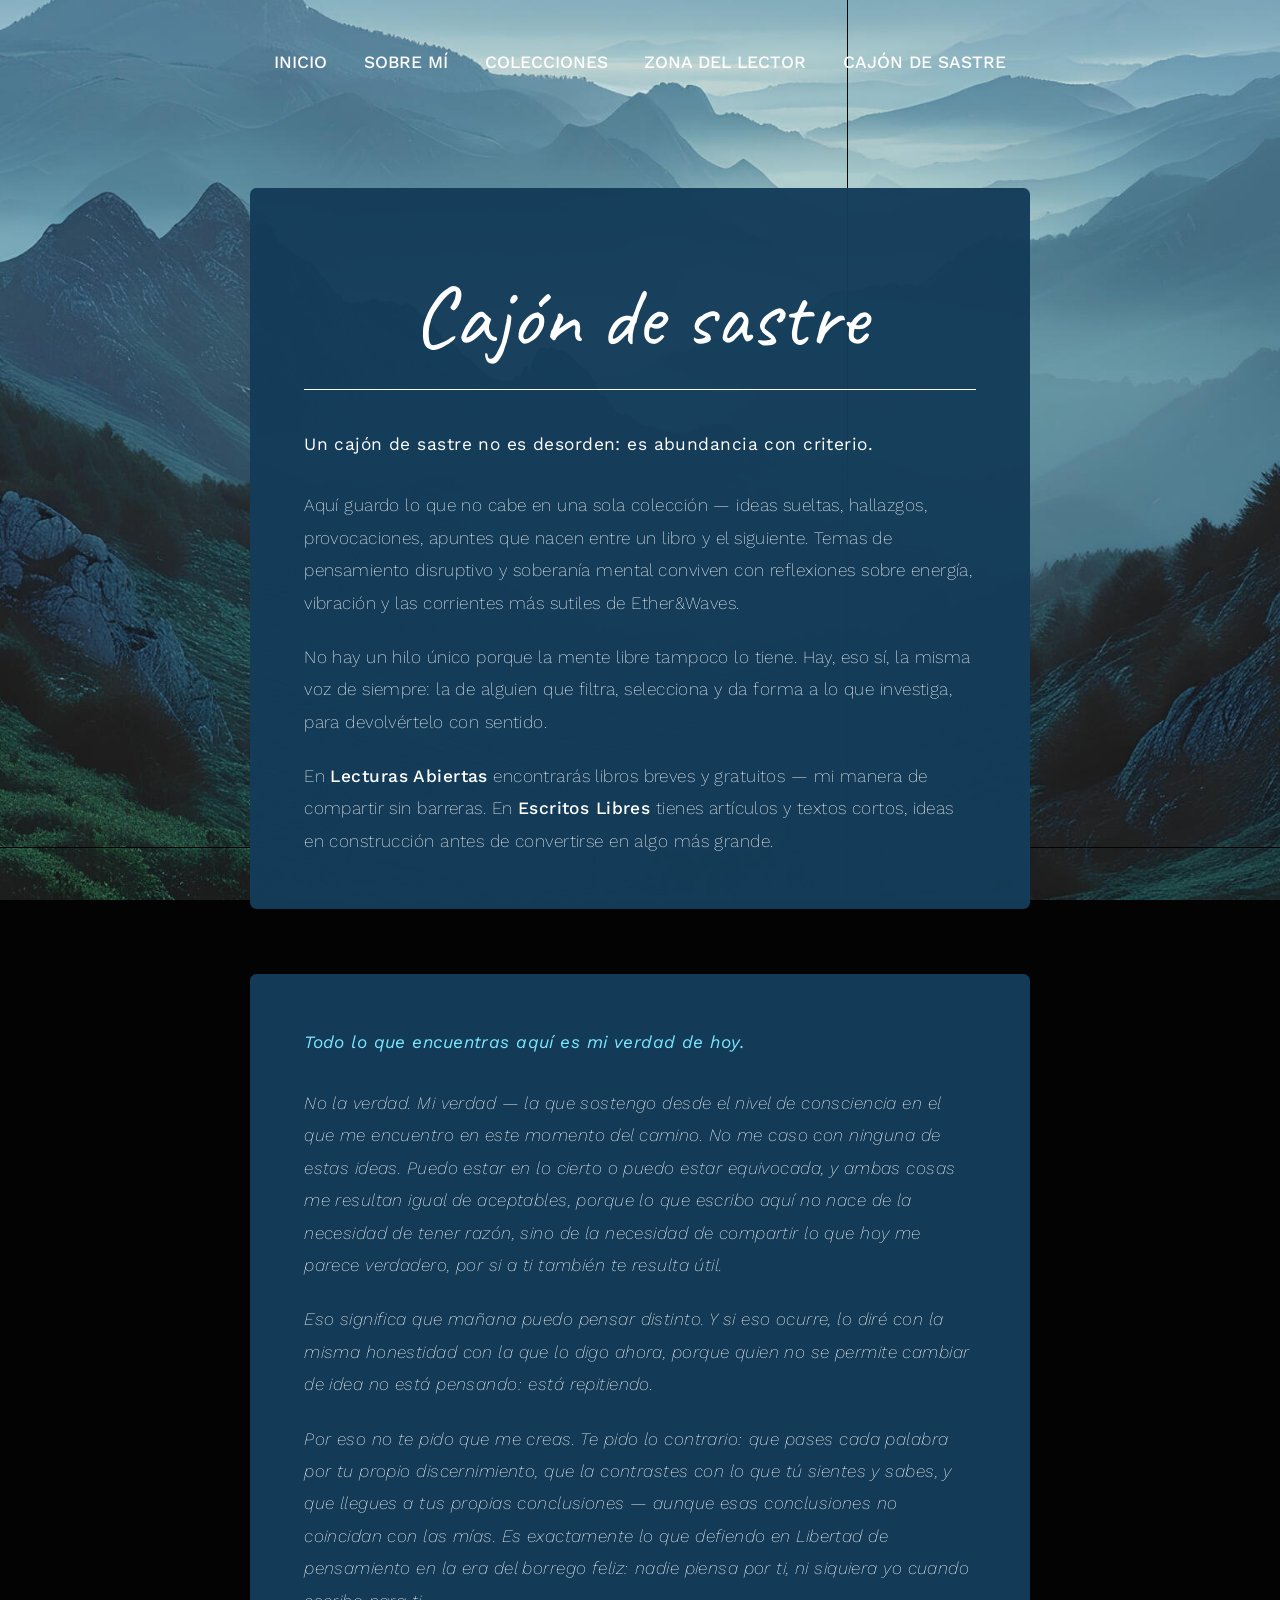
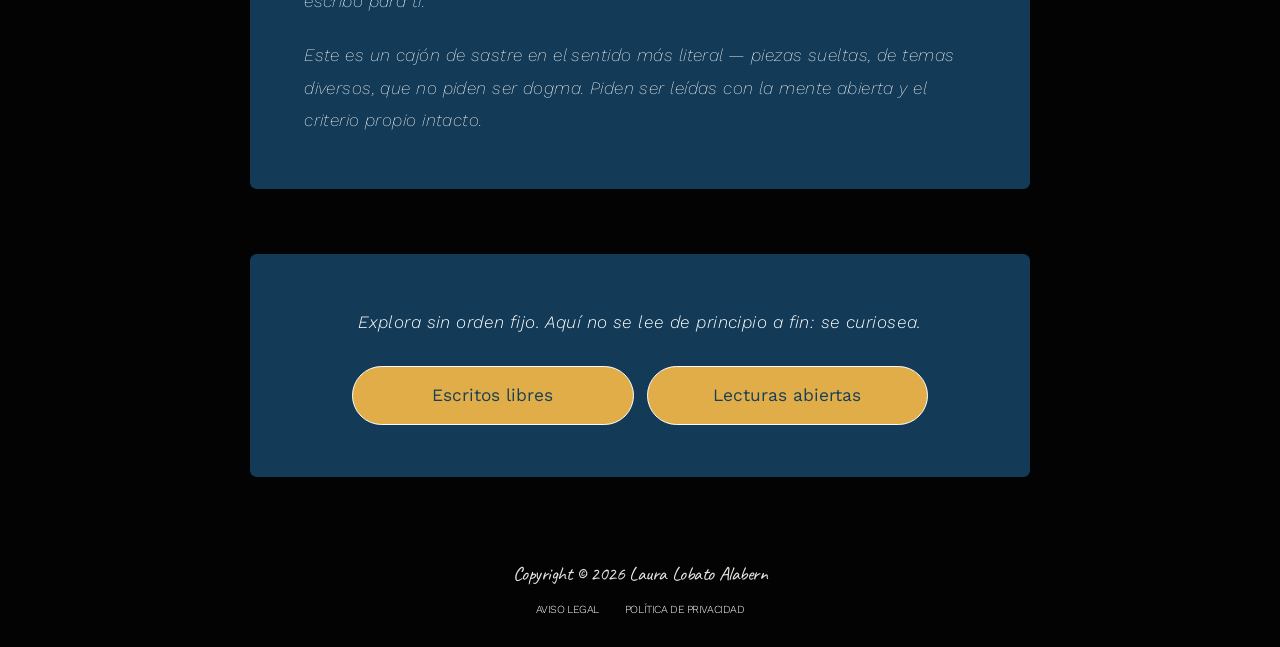
==== index.html @ bf5fb26e "Subir web del Cajón" ====
<!DOCTYPE html>
<html lang="es">
<head>
	<meta charset="utf-8">
	<meta name="viewport" content="width=device-width,initial-scale=1">
	<meta name="color-scheme" content="light only">
	<title>Cajón de sastre · Laura Lobato Alabern</title>
	<meta name="description" content="Cajón de sastre: artículos, ideas sueltas y cuadernos gratuitos de Laura Lobato Alabern sobre pensamiento disruptivo, soberanía mental y las corrientes sutiles de Ether&amp;Waves.">
	<meta name="author" content="Laura Lobato Alabern">
	<link rel="canonical" href="https://cajonsastre.lauralobatoalabern.com/">
	<meta property="og:type" content="website">
	<meta property="og:locale" content="es_ES">
	<meta property="og:site_name" content="Cajón de sastre · Laura Lobato Alabern">
	<meta property="og:title" content="Cajón de sastre · Laura Lobato Alabern">
	<meta property="og:description" content="Cajón de sastre: artículos, ideas sueltas y cuadernos gratuitos de Laura Lobato Alabern sobre pensamiento disruptivo, soberanía mental y las corrientes sutiles de Ether&amp;Waves.">
	<meta property="og:url" content="https://cajonsastre.lauralobatoalabern.com/">
	<meta property="og:image" content="https://cajonsastre.lauralobatoalabern.com/imagenes/share.jpg">
	<meta name="twitter:card" content="summary_large_image">
	<link rel="icon" type="image/png" href="imagenes/favicon.png">
	<link rel="apple-touch-icon" href="imagenes/apple-touch-icon.png">
	<link rel="stylesheet" href="estilo.css">
	<script>
	/* Los enlaces antiguos (…lauralobatoalabern.com/#moneda-pared) llevan al artículo nuevo */
	(function () {
		var mapa = {"dos-frecuencias": "articulos/dos-frecuencias-un-solo-mundo.html", "moneda-pared": "articulos/la-moneda-en-la-pared.html", "siembra-invisible": "articulos/la-siembra-invisible.html", "bloqueo-base": "articulos/el-bloqueo-en-la-base.html"};
		var h = decodeURIComponent((location.hash || '').slice(1));
		if (mapa[h]) location.replace(mapa[h]);
	})();
	</script>
</head>
<body>
<a class="saltar" href="#principal">Saltar al contenido</a>
<div class="sitio">
	<div class="contenido">
		<nav aria-label="Menú principal"><ul class="menu"><li><a href="https://lauralobatoalabern.com/">INICIO</a></li><li><a href="https://lauralobatoalabern.com/#sobre-mi">SOBRE MÍ</a></li><li><a href="https://lauralobatoalabern.com/#colecciones">COLECCIONES</a></li><li><a href="https://lauralobatoalabern.com/#zona-lector">ZONA DEL LECTOR</a></li><li><a href="index.html" aria-current="page">CAJÓN DE SASTRE</a></li></ul></nav>
		<main id="principal" class="vistas">
			<div class="vista vista--inicio" data-vista="inicio">
			<section class="panel">
				<h1 class="titulo-manuscrito">Cajón de sastre</h1>
				<hr class="divisor">
				<div class="texto">
				<p class="entrada">Un cajón de sastre no es desorden: es abundancia con criterio.</p>
				<p>Aquí guardo lo que no cabe en una sola colección — ideas sueltas, hallazgos, provocaciones, apuntes que nacen entre un libro y el siguiente. Temas de pensamiento disruptivo y soberanía mental conviven con reflexiones sobre energía, vibración y las corrientes más sutiles de Ether&amp;Waves.</p>
				<p>No hay un hilo único porque la mente libre tampoco lo tiene. Hay, eso sí, la misma voz de siempre: la de alguien que filtra, selecciona y da forma a lo que investiga, para devolvértelo con sentido.</p>
				<p>En <strong>Lecturas Abiertas</strong> encontrarás libros breves y gratuitos — mi manera de compartir sin barreras. En <strong>Escritos Libres</strong> tienes artículos y textos cortos, ideas en construcción antes de convertirse en algo más grande.</p>
				</div>
			</section>

			<section class="panel" aria-label="Mi verdad de hoy">
				<div class="texto cursiva">
				<p class="cian">Todo lo que encuentras aquí es mi verdad de hoy.</p>
				<p>No la verdad. Mi verdad — la que sostengo desde el nivel de consciencia en el que me encuentro en este momento del camino. No me caso con ninguna de estas ideas. Puedo estar en lo cierto o puedo estar equivocada, y ambas cosas me resultan igual de aceptables, porque lo que escribo aquí no nace de la necesidad de tener razón, sino de la necesidad de compartir lo que hoy me parece verdadero, por si a ti también te resulta útil.</p>
				<p>Eso significa que mañana puedo pensar distinto. Y si eso ocurre, lo diré con la misma honestidad con la que lo digo ahora, porque quien no se permite cambiar de idea no está pensando: está repitiendo.</p>
				<p>Por eso no te pido que me creas. Te pido lo contrario: que pases cada palabra por tu propio discernimiento, que la contrastes con lo que tú sientes y sabes, y que llegues a tus propias conclusiones — aunque esas conclusiones no coincidan con las mías. Es exactamente lo que defiendo en Libertad de pensamiento en la era del borrego feliz: nadie piensa por ti, ni siquiera yo cuando escribo para ti.</p>
				<p>Este es un cajón de sastre en el sentido más literal — piezas sueltas, de temas diversos, que no piden ser dogma. Piden ser leídas con la mente abierta y el criterio propio intacto.</p>
				</div>
			</section>

			<section class="panel">
				<p class="texto centrado" style="font-weight:300;font-style:italic">Explora sin orden fijo. Aquí no se lee de principio a fin: se curiosea.</p>
				<ul class="botones botones--explora">
					<li><a class="boton-oro" href="#escritos-libres">Escritos libres</a></li>
					<li><a class="boton-oro" href="#lecturas-abiertas">Lecturas abiertas</a></li>
				</ul>
			</section>
			</div>

			<section class="panel vista" data-vista="escritos-libres">
				<h2 class="titulo-seccion">Escritos libres</h2>
				<hr class="divisor">
				<p class="texto">Aquí no hay libros: hay ideas antes de convertirse en algo más grande. Artículos y textos breves para picotear a tu aire.</p>
				<ul class="tarjetas">
				<li class="tarjeta" data-slug="la-cosecha-de-la-atencion" data-col="Uranian Vision Collection">
					<h3 class="tarjeta__titulo">La cosecha de la atención</h3>
					<span class="tarjeta__subtitulo">Cómo el sistema desvía tu energía creativa hacia realidades colectivas</span>
					<p class="tarjeta__texto">Un drama mediático tras otro, sin tregua. No es casualidad: tu atención es la energía que alimenta guiones que no has escrito.</p>
					<a class="tarjeta__boton" href="articulos/la-cosecha-de-la-atencion.html" aria-label="Leer «La cosecha de la atención»">Leer</a>
				</li>
				<li class="tarjeta" data-slug="despertar-sin-huir-del-mundo" data-col="Uranian Vision Collection">
					<h3 class="tarjeta__titulo">Despertar sin huir del mundo</h3>
					<span class="tarjeta__subtitulo">Las claves profundas del Cuarto Camino de Gurdjieff</span>
					<p class="tarjeta__texto">Creemos llevar las riendas, pero vivimos en piloto automático. Gurdjieff propuso despertar sin retirarse: en medio de la vida diaria.</p>
					<a class="tarjeta__boton" href="articulos/despertar-sin-huir-del-mundo.html" aria-label="Leer «Despertar sin huir del mundo»">Leer</a>
				</li>
				<li class="tarjeta" data-slug="las-cuatro-ataduras-del-pensamiento" data-col="Ether&amp;Waves Collection">
					<h3 class="tarjeta__titulo">Las cuatro ataduras del pensamiento</h3>
					<span class="tarjeta__subtitulo">El verdadero margen de nuestra libertad mental</span>
					<p class="tarjeta__texto">Creemos que pensamos con libertad, pero egregores, subconsciente y energía deciden más de lo que imaginas. ¿Cuánto margen te queda?</p>
					<a class="tarjeta__boton" href="articulos/las-cuatro-ataduras-del-pensamiento.html" aria-label="Leer «Las cuatro ataduras del pensamiento»">Leer</a>
				</li>
				<li class="tarjeta" data-slug="uni-versidad" data-col="Uranian Vision Collection">
					<h3 class="tarjeta__titulo">Uni-versidad</h3>
					<span class="tarjeta__subtitulo">Una sola versión del mundo y por qué necesitamos una multiversidad</span>
					<p class="tarjeta__texto">La universidad reduce lo múltiple a una única versión oficial. ¿Y si el saber fuera un mapa sin bordes?</p>
					<a class="tarjeta__boton" href="articulos/uni-versidad.html" aria-label="Leer «Uni-versidad»">Leer</a>
				</li>
				<li class="tarjeta" data-slug="dos-maneras-de-habitar-la-vida" data-col="Uranian Vision Collection">
					<h3 class="tarjeta__titulo">Dos maneras de habitar la vida</h3>
					<span class="tarjeta__subtitulo">Materialismo o consciencia: cómo una sola <br class='salto-ancho'>creencia reordena toda tu existencia</span>
					<p class="tarjeta__texto">¿Accidente químico o consciencia encarnada? La respuesta que das, aunque nunca la formules, lo decide todo.</p>
					<a class="tarjeta__boton" href="articulos/dos-maneras-de-habitar-la-vida.html" aria-label="Leer «Dos maneras de habitar la vida»">Leer</a>
				</li>
				<li class="tarjeta" data-slug="dos-adolescentes-dos-mundos" data-col="Uranian Vision Collection">
					<h3 class="tarjeta__titulo">Dos adolescentes,<br>dos mundos</h3>
					<span class="tarjeta__subtitulo">Cómo vive la adolescencia quien se cree solo <br class='salto-ancho'>materia y quien se sabe alma</span>
					<p class="tarjeta__texto">Mismo instituto, mismo móvil, mundos distintos. Lo que un adolescente cree ser decide qué adulto será.</p>
					<a class="tarjeta__boton" href="articulos/dos-adolescentes-dos-mundos.html" aria-label="Leer «Dos adolescentes, dos mundos»">Leer</a>
				</li>
				</ul>
				<ul class="botones botones--todos">
					<li><a class="boton-oro" href="indice.html">Ver todos los artículos</a></li>
				</ul>
			</section>

			<section class="panel vista" data-vista="lecturas-abiertas">
				<h2 class="titulo-seccion">Lecturas abiertas</h2>
				<hr class="divisor">
				<p class="texto">Aquí encontrarás libros breves y gratuitos. Los voy a llamar cuadernos, para diferenciarlos de mis libros. Es mi manera de compartir sin barreras para democratizar el conocimiento.</p>
				<div class="tarjeta tarjeta--sola">
					<h3 class="tarjeta__titulo">En proceso de escritura</h3>
					<p class="tarjeta__texto" style="margin:8px 0 0 0"><span class="tarjeta__libro">Metafísica para principiantes</span><span class="tarjeta__libro">¿Qué es realmente despertar?</span></p>
				</div>
			</section>
		</main>
	</div>
	<footer class="pie">
	<p class="pie__copyright">Copyright © 2026 Laura Lobato Alabern</p>
	<ul class="pie__enlaces">
		<li><a href="https://lauralobatoalabern.com/#aviso-legal">Aviso legal</a></li>
		<li><a href="https://lauralobatoalabern.com/#politica-privacidad">Política de privacidad</a></li>
	</ul>
</footer>
</div>
<script>
/* Como en tu Carrd: "Escritos libres" y "Lecturas abiertas" se abren como pantallas aparte */
(function () {
	var vistas = document.querySelectorAll('.vista');
	function mostrar() {
		var id = (location.hash || '').slice(1), hay = false;
		vistas.forEach(function (v) { if (v.dataset.vista === id) hay = true; });
		vistas.forEach(function (v) { v.hidden = hay ? v.dataset.vista !== id : !v.classList.contains('vista--inicio'); });
		window.scrollTo(0, 0);
		setTimeout(function () { window.scrollTo(0, 0); }, 0);
	}
	if ('scrollRestoration' in history) history.scrollRestoration = 'manual';
	window.addEventListener('hashchange', mostrar);
	window.addEventListener('load', function () { window.scrollTo(0, 0); });
	mostrar();
})();
</script>
</body>
</html>
---- estilo.css ----
/* =========================================================
   CAJÓN DE SASTRE · estilo.css
   Diseño extraído de lauralobatoalabern.com (Carrd).
   Si cambias un color o una tipografía aquí, cambia en
   la portada y en todos los artículos a la vez.
   ========================================================= */

/* ---------- Tipografías (alojadas en la carpeta fuentes/) ---------- */
@font-face { font-family: 'Caveat'; font-style: normal; font-weight: 400; font-display: swap; src: url('fuentes/caveat-latin-400-normal.woff2') format('woff2'); }
@font-face { font-family: 'Caveat'; font-style: normal; font-weight: 500; font-display: swap; src: url('fuentes/caveat-latin-500-normal.woff2') format('woff2'); }
@font-face { font-family: 'Work Sans'; font-style: normal; font-weight: 200; font-display: swap; src: url('fuentes/work-sans-latin-200-normal.woff2') format('woff2'); }
@font-face { font-family: 'Work Sans'; font-style: italic; font-weight: 200; font-display: swap; src: url('fuentes/work-sans-latin-200-italic.woff2') format('woff2'); }
@font-face { font-family: 'Work Sans'; font-style: normal; font-weight: 300; font-display: swap; src: url('fuentes/work-sans-latin-300-normal.woff2') format('woff2'); }
@font-face { font-family: 'Work Sans'; font-style: italic; font-weight: 300; font-display: swap; src: url('fuentes/work-sans-latin-300-italic.woff2') format('woff2'); }
@font-face { font-family: 'Work Sans'; font-style: normal; font-weight: 400; font-display: swap; src: url('fuentes/work-sans-latin-400-normal.woff2') format('woff2'); }
@font-face { font-family: 'Work Sans'; font-style: italic; font-weight: 400; font-display: swap; src: url('fuentes/work-sans-latin-400-italic.woff2') format('woff2'); }
@font-face { font-family: 'Work Sans'; font-style: normal; font-weight: 500; font-display: swap; src: url('fuentes/work-sans-latin-500-normal.woff2') format('woff2'); }
@font-face { font-family: 'Work Sans'; font-style: normal; font-weight: 600; font-display: swap; src: url('fuentes/work-sans-latin-600-normal.woff2') format('woff2'); }
@font-face { font-family: 'Work Sans'; font-style: normal; font-weight: 700; font-display: swap; src: url('fuentes/work-sans-latin-700-normal.woff2') format('woff2'); }
@font-face { font-family: 'EB Garamond'; font-style: normal; font-weight: 400; font-display: swap; src: url('fuentes/eb-garamond-latin-400-normal.woff2') format('woff2'); }
@font-face { font-family: 'EB Garamond'; font-style: italic; font-weight: 400; font-display: swap; src: url('fuentes/eb-garamond-latin-400-italic.woff2') format('woff2'); }
@font-face { font-family: 'EB Garamond'; font-style: normal; font-weight: 500; font-display: swap; src: url('fuentes/eb-garamond-latin-500-normal.woff2') format('woff2'); }
@font-face { font-family: 'EB Garamond'; font-style: italic; font-weight: 500; font-display: swap; src: url('fuentes/eb-garamond-latin-500-italic.woff2') format('woff2'); }
@font-face { font-family: 'EB Garamond'; font-style: normal; font-weight: 700; font-display: swap; src: url('fuentes/eb-garamond-latin-700-normal.woff2') format('woff2'); }

/* ---------- Colores de tu web ---------- */
:root {
	--fondo: #030303;            /* negro del fondo */
	--panel: rgba(20, 60, 89, 0.969); /* azul de los recuadros */
	--azul: #143C59;             /* azul oscuro de textos y botones */
	--azul-hover: #0d2b40;
	--azul-texto: rgba(20, 60, 89, 0.969); /* azul de los textos del artículo */
	--tarjeta: #B8C7D1;          /* gris azulado de las tarjetas */
	--blanco: #FFFFFF;
	--gris-claro: #E8E6E1;       /* copyright */
	--cian: #7AE7FF;             /* frases destacadas */
	--oro: #E0AD48;              /* botones dorados */
	--oro-claro: #F7D694;

	--serif: 'EB Garamond', Georgia, serif;
	--sans: 'Work Sans', 'Helvetica Neue', Arial, sans-serif;
	--manuscrita: 'Caveat', cursive;

	--pad-v: 3rem;      /* relleno vertical de los recuadros */
	--pad-h: 3.125rem;  /* relleno horizontal de los recuadros */
}

/* ---------- Base ---------- */
html { font-size: 18pt; scroll-behavior: smooth; -webkit-text-size-adjust: 100%; }
@media (max-width: 1680px) { html { font-size: 13pt; } }
@media (max-width: 980px)  { html { font-size: 11pt; } }

*, *::before, *::after { box-sizing: border-box; }

body {
	margin: 0;
	min-width: 320px;
	min-height: 100vh;
	overflow-x: hidden;
	background-color: var(--fondo);
	color: var(--blanco);
	font-family: var(--sans);
	line-height: 1;
	word-wrap: break-word;
}

/* Fondo de montañas fijo, igual que en Carrd */
body::before {
	content: '';
	position: fixed;
	top: 0; left: 0;
	width: 100vw;
	height: 100vh;
	height: 100lvh;   /* en el móvil cubre también la zona de la barra del navegador */
	z-index: 0;
	pointer-events: none;
	background: url('imagenes/bg.jpg') center / cover no-repeat;
}

a { color: inherit; }
img { max-width: 100%; height: auto; }

.sitio {
	position: relative;
	z-index: 1;
	display: flex;
	flex-direction: column;
	min-height: 100vh;
}

.contenido {
	width: 53rem;
	max-width: 100%;
	margin: 0 auto;
	padding: var(--pad-v) var(--pad-h);
	flex: 1 0 auto;
}

/* Enlace oculto para saltar al contenido (accesibilidad) */
.saltar {
	position: absolute; left: -9999px; top: 0;
	background: var(--oro); color: var(--azul);
	padding: .5rem 1rem; z-index: 10; text-decoration: none;
	font-family: var(--sans); font-size: .8rem;
}
.saltar:focus { left: 1rem; top: 1rem; }

/* ---------- Menú superior ---------- */
.menu {
	list-style: none;
	margin: 0 0 6.5rem 0;
	padding: 0;
	display: flex;
	flex-wrap: wrap;
	justify-content: center;
	gap: .75rem;
}
.menu a {
	display: inline-block;
	height: 1.375rem;
	line-height: calc(1.375rem - 2px);
	padding: 0 .6875rem;
	font-family: var(--sans);
	font-size: 1em;
	font-weight: 500;
	color: var(--blanco);
	text-decoration: none;
	border-bottom: 1px solid transparent;
	transition: border-color .25s ease, opacity .25s ease;
}
.menu a:hover { opacity: .8; }

/* ---------- Recuadros azules ---------- */
.panel {
	width: 45rem;
	max-width: 100%;
	margin: 0 auto 3.75rem auto;
	padding: var(--pad-v) var(--pad-h);
	background-color: var(--panel);
	border-radius: .375rem;
}
.panel:last-child { margin-bottom: 0; }
.ancla { scroll-margin-top: 1.5rem; }
/* Medidas de la portada copiadas de tu web principal */
.panel > .titulo-manuscrito:first-child, .panel > .titulo-seccion:first-child { margin-top: 2.25rem; }
.panel > .divisor { margin: 1.96rem 0 2.2rem 0; }
.botones--explora { margin-top: 3rem; }

/* Títulos */
.titulo-manuscrito {
	margin: 0 0 1rem 0;
	text-align: center;
	font-family: var(--manuscrita);
	font-weight: 400;
	font-size: 5em;
	line-height: .875;
	color: var(--blanco);
}
.titulo-seccion {
	margin: 0 0 1rem 0;
	text-align: center;
	font-family: var(--serif);
	font-variant: small-caps;
	font-weight: 400;
	font-size: 2.625em;
	line-height: .95;
	color: var(--blanco);
}

.divisor {
	border: 0;
	height: 1px;
	background: var(--blanco);
	margin: 1.5rem 0;
}

/* Textos */
.texto p,
p.texto {
	margin: 1.625rem 0;
	font-family: var(--sans);
	font-size: 1em;
	font-weight: 200;
	line-height: 1.875;
	letter-spacing: .025rem;
	color: var(--blanco);
}
.texto p:first-child, p.texto:first-child { margin-top: 0; }
.texto p { margin: 0; }
.texto p + p { margin-top: 1.25rem; }
.texto .entrada + p, .texto .cian + p { margin-top: 1.625rem; }
.texto p:last-child,  p.texto:last-child  { margin-bottom: 0; }
.texto .entrada { font-weight: 400; }
.texto .cian { color: var(--cian); font-weight: 400; }
.texto strong { font-weight: 500; }
.texto em { font-style: italic; }
.centrado { text-align: center; }
.cursiva p, .cursiva { font-style: italic; }

/* ---------- Botones dorados ---------- */
.botones {
	list-style: none;
	margin: 1.625rem 0 0 0;
	padding: 0;
	display: flex;
	flex-wrap: wrap;
	justify-content: center;
	gap: .75rem;
}
.boton-oro {
	display: inline-block;
	width: 16.25rem;
	max-width: 100%;
	height: 3.375rem;
	line-height: calc(3.375rem - 2px);
	padding: 0 .5rem;
	text-align: center;
	text-decoration: none;
	font-family: var(--sans);
	font-size: 1em;
	font-weight: 400;
	color: var(--panel);
	background-color: var(--oro);
	border: 1px solid var(--blanco);
	border-radius: 3rem;
	transition: background-color .25s ease;
}
.boton-oro:hover { background-color: var(--oro-claro); }

/* ---------- Tarjetas de artículos ---------- */
.tarjetas {
	display: grid;
	grid-template-columns: repeat(2, minmax(0, 1fr));
	gap: 20px;
	margin: 2.125rem 0 0 0;
	padding: 0;
	list-style: none;
}
.tarjeta {
	display: flex;
	flex-direction: column;
	align-items: center;
	text-align: center;
	padding: 24px 20px;
	background-color: var(--tarjeta);
	color: var(--azul);
	border-radius: .375rem;
	box-shadow: 0 4px 14px rgba(20, 60, 89, .15);
	transition: transform .25s ease, box-shadow .25s ease;
}
.tarjeta:hover {
	transform: translateY(-6px) scale(1.02);
	box-shadow: 0 0 0 2px #fff, 0 12px 28px rgba(0, 0, 0, .4);
}
.tarjeta__coleccion {
	margin: 0 0 10px 0;
	font-family: var(--sans);
	font-size: 10.5px;
	font-weight: 600;
	letter-spacing: .12em;
	text-transform: uppercase;
	opacity: .7;
}
.tarjeta__titulo {
	margin: 0 0 4px 0;
	font-family: var(--serif);
	font-size: 20px;
	font-weight: 700;
	line-height: 1.25;
	text-transform: uppercase;
}
.tarjeta__subtitulo {
	display: block;
	margin: 0 0 14px 0;
	font-family: var(--serif);
	font-style: italic;
	font-size: 14px;
	line-height: 1.4;
	opacity: .8;
}
.tarjeta__texto {
	margin: 0 0 18px 0;
	font-family: var(--serif);
	font-size: 15.5px;
	line-height: 1.55;
	opacity: .92;
}
.tarjeta__fecha {
	margin: 0 0 14px 0;
	font-family: var(--sans);
	font-size: 11px;
	letter-spacing: .04em;
	opacity: .65;
}
.tarjeta__boton {
	display: inline-block;
	margin-top: auto;
	padding: 9px 22px;
	background-color: var(--azul);
	color: #fff;
	text-decoration: none;
	border-radius: .375rem;
	font-family: var(--serif);
	font-size: 13px;
	font-weight: 700;
	letter-spacing: .5px;
	text-transform: uppercase;
	white-space: nowrap;
	transition: background-color .25s ease;
}
.tarjeta__boton:hover { background-color: var(--azul-hover); }
.tarjeta--sola { max-width: 500px; margin: 2.125rem auto 0 auto; }
.tarjeta__libro {
	display: block;
	margin: 0 0 12px 0;
	font-family: var(--serif);
	font-style: italic;
	font-size: 18px;
	line-height: 1.4;
}
.tarjeta__libro:last-child { margin-bottom: 0; }

/* ---------- Página de artículo (formato de tu web del Cajón en Carrd) ---------- */
.panel--claro {
	background-color: rgba(184, 199, 209, 0.969);   /* gris azulado claro */
	color: var(--azul-texto);
	margin-bottom: 2.5rem;
}
.articulo__logo {
	display: block;
	width: 6.125rem;
	height: auto;
	margin: 0 auto 2.3rem auto;
}
.articulo__titulo {
	margin: 0 0 1rem 0;
	text-align: center;
	font-family: var(--serif);
	font-variant: small-caps;
	font-weight: 400;
	font-size: 2.625em;
	line-height: .875;
	color: var(--azul-texto);
}
.articulo__subtitulo {
	margin: 1rem 0 0 0;
	text-align: center;
	font-family: var(--serif);
	font-weight: 400;
	font-size: 2em;
	line-height: 1;
	color: var(--azul-texto);
}
.articulo__subtitulo--largo { font-size: 1.5em; }
.divisor--azul { background: var(--azul-texto); }
header .divisor--azul { margin: 1.17rem 0 0 0; }
.cuerpo > :first-child:not([style*="--aire"]) { margin-top: 2.6rem; }
.es-articulo .menu { margin-bottom: 3.25rem; }

.cuerpo {
	color: var(--azul-texto);
	font-family: var(--sans);
	font-size: 1em;
	font-weight: 300;
	line-height: 1.875;
	letter-spacing: .025rem;
}
.cuerpo p { margin: 0; width: calc(100% + .025rem); }
.cuerpo ul.puntos, .cuerpo h3 { width: calc(100% + .025rem); }
.cuerpo p.nuevo { margin-top: 1.25rem; }
.cuerpo p.aparte { margin-top: 2.125rem; }
.cuerpo strong { font-weight: 400; }   /* en tu Carrd las negritas son suaves */
.cuerpo em { font-style: italic; }
.cuerpo a { color: var(--azul-texto); text-decoration: underline; }
.cuerpo a:hover { text-decoration: none; }

/* Apartados: letra manuscrita, como en tu web */
.cuerpo h2 {
	margin: 2.125rem 0 0 0;
	font-family: var(--manuscrita);
	font-weight: 500;
	font-size: 1.375em;
	line-height: 1.875;
	letter-spacing: .025rem;
	color: var(--azul-texto);
}
.cuerpo h3 {
	margin: 0;
	font-family: var(--sans);
	font-size: 1em;
	font-weight: 400;
	line-height: 1.875;
	letter-spacing: .025rem;
}

.cuerpo h2.mas-aire { margin-top: 3.2rem; }
/* Espacios exactos copiados de tu Carrd (artículos importados) */
.cuerpo { --escala-aire: 1; }
.cuerpo [style*="--aire"], .descarga[style*="--aire"] { margin-top: calc(var(--aire) * 1rem * var(--escala-aire, 1)) !important; }
.cuerpo figure[style*="--aire"] { margin-top: calc(var(--aire) * 1rem * var(--escala-aire, 1)) !important; }

/* Listas con punto azul */
.cuerpo ul { list-style: none; margin: 0; padding: 0 0 0 1.5rem; }
.cuerpo li { position: relative; margin-top: .5rem; }
.cuerpo li::before {
	content: '';
	position: absolute;
	left: -1.1rem;
	top: .78em;
	width: .42rem;
	height: .42rem;
	border-radius: 50%;
	background: var(--azul-texto);
}

/* Puntos escritos dentro del texto (como en tu Carrd) */
.cuerpo ul.puntos { padding-left: 0; }
.cuerpo ul.puntos li { margin-top: 0; }
.cuerpo ul.puntos li::before { content: '• '; position: static; width: auto; height: auto; background: none; border-radius: 0; }

/* Frase destacada */
.cuerpo .destacado {
	margin: 2.125rem 0;
	font-size: .875em;
	font-weight: 400;
	line-height: 1.625;
}

/* Imagen con marco blanco y pie de foto */
.cuerpo figure {
	margin: 1.375rem 0;
}
.cuerpo figure img {
	display: block;
	width: 24.375rem;
	max-width: 100%;
	margin: 0 auto;
	height: auto;
	border: 7px solid #FFFFFF;
	box-sizing: border-box;
}
.cuerpo figcaption {
	margin: 1.125rem 0 0 0;
	text-align: center;
	font-size: .75em;
	font-style: italic;
	font-weight: 300;
	line-height: 1.875;
}
.cuerpo figure + p { margin-top: 1.125rem; }

/* Tablas comparativas (tu código de Dos frecuencias) */
.uv-compare-wrap { max-width: 900px; margin: 0 auto; padding: 16px; box-sizing: border-box; font-family: var(--serif); line-height: 1; letter-spacing: normal; font-weight: 400; }
.uv-compare-section { margin-bottom: 40px; }
.cuerpo .uv-compare-title { font-family: var(--serif); font-size: 22px; font-weight: 700; color: #143C59; text-align: center; margin: 0 0 16px 0; letter-spacing: 0; line-height: 1; }
.uv-compare-table { width: 100%; border-collapse: separate; border-spacing: 0; border-radius: .375rem; overflow: hidden; border: 2px solid #143C59; box-shadow: 0 6px 18px rgba(20, 60, 89, .35); }
.uv-compare-table th { background-color: #143C59; color: #fff; font-family: var(--serif); font-size: 16px; font-weight: 700; text-transform: uppercase; letter-spacing: .5px; padding: 12px 16px; text-align: center; width: 50%; box-sizing: border-box; }
.uv-compare-table td { background-color: #B8C7D1; color: #143C59; padding: 14px 16px; vertical-align: top; width: 50%; box-sizing: border-box; border-bottom: 1px solid rgba(20, 60, 89, .2); text-align: center; }
.uv-compare-table tr:last-child td { border-bottom: none; }
.uv-compare-table td strong { display: block; font-family: var(--serif); font-size: 15px; font-weight: 700; margin-bottom: 4px; color: #143C59; }
.uv-compare-table td em { display: block; font-family: Georgia, serif; font-style: italic; font-size: 13.5px; line-height: 1.5; color: #143C59; opacity: .85; }
@media (max-width: 600px) {
	.uv-compare-table, .uv-compare-table thead, .uv-compare-table tbody,
	.uv-compare-table th, .uv-compare-table td, .uv-compare-table tr { display: block; width: 100%; }
	.uv-compare-table thead { display: none; }
	.uv-compare-table tr { margin-bottom: 2px; }
	.uv-compare-table td { border-bottom: none; border-left: 4px solid #143C59; }
	.uv-compare-table td:last-child { border-left: 4px solid #143C59; background-color: #d4dfe6; }
}

/* Cierre del artículo: PDF y Telegram */
.descarga { margin-top: 2.125rem; text-align: center; }
.descarga .divisor { margin: 0 0 1.5rem 0; }
.descarga .descarga__texto { margin-top: 0; }
.descarga__texto {
	max-width: 37.25rem;
	margin: 1rem auto;
	font-family: var(--sans);
	font-size: .75em;
	font-weight: 400;
	line-height: 1.875;
	letter-spacing: .025rem;
	color: var(--azul-texto);
}
.botones--articulo { margin-top: 1rem; }
.boton-oro--articulo {
	width: 15.75rem;
	font-size: .875em;
	font-weight: 500;
	color: var(--azul-texto);
}
.cds-tg-wrap { width: 100%; max-width: 37.25rem; margin: 28px auto 0 auto; text-align: center; }
.cds-tg-text {
	margin: 0 0 24px 0;
	font-family: var(--sans);
	font-style: italic;
	font-size: .75em;
	line-height: 1.85;
	letter-spacing: .03em;
	color: var(--azul-texto);
}
.cds-tg-text strong { font-weight: 600; }
.cds-tg-btn {
	display: inline-flex;
	align-items: center;
	justify-content: center;
	box-sizing: border-box;
	height: 3.375rem;
	padding: 0 34px;
	font-family: var(--sans);
	font-size: .875em;
	font-weight: 500;
	letter-spacing: .12em;
	color: var(--azul-texto);
	background: var(--oro);
	border: 1px solid #FFFFFF;
	border-radius: 3rem;
	text-decoration: none;
	transition: background .25s ease;
}
.cds-tg-btn:hover { background: var(--oro-claro); }

/* Panel final: otros artículos */
.otros-titulo {
	margin: 0;
	text-align: center;
	font-family: var(--serif);
	font-variant: small-caps;
	font-size: 2em;
	font-weight: 400;
	line-height: 1;
}
.cierre .tarjetas { margin-top: 1.75rem; }
.cierre .botones { margin-top: 2rem; }

@media (max-width: 736px) {
	.panel--claro { margin-bottom: 1.875rem; }
	.cuerpo h2 { line-height: 1.25; margin-top: 1.75rem; margin-bottom: .35rem; }
	.cuerpo h2.mas-aire { margin-top: 2.6rem; }
	.cuerpo, .descarga { --escala-aire: .75; }
	.es-articulo .menu { margin-bottom: 3.25rem; gap: .75rem; }
	.cuerpo p.aparte, .cuerpo .destacado { margin-top: 1.59375rem; }
	.cuerpo .destacado { margin-bottom: 1.59375rem; }
	.otros-titulo { font-size: 1.75em; }
}
@media (max-width: 600px) {
	.cds-tg-btn { padding: 0 22px; }
}
@media (max-width: 480px) {
	.boton-oro--articulo { width: 100%; }
}

/* ---------- Pie de página ---------- */
.pie {
	position: relative;
	z-index: 1;
	padding: 1.25rem 1rem 1.75rem 1rem;
	background-color: transparent;   /* sobre las montañas, como en tu web */
	text-align: center;
}
.pie__copyright {
	margin: 0;
	font-family: var(--manuscrita);
	font-size: 1.125em;
	line-height: 2.5;
	letter-spacing: -.025rem;
	color: var(--gris-claro);
}
.pie__enlaces {
	list-style: none;
	margin: 0;
	padding: 0;
	display: flex;
	flex-wrap: wrap;
	justify-content: center;
	gap: .25rem 1.5rem;
}
.pie__enlaces a {
	font-family: var(--sans);
	font-size: .625em;
	font-weight: 300;
	letter-spacing: -.025rem;
	text-transform: uppercase;
	text-decoration: none;
	color: var(--blanco);
}
.pie__enlaces a:hover { text-decoration: underline; }

/* ---------- Móvil ---------- */
@media (max-width: 736px) {
	:root { --pad-v: 3rem; --pad-h: 2rem; }
	.menu { flex-direction: column; align-items: center; gap: .5625rem; margin-bottom: 5.5rem; }
	.panel { margin-bottom: 2.625rem; }
	.titulo-manuscrito { font-size: 3.5em; }
	.titulo-seccion { font-size: 2em; }
	p.texto { margin: 1.21875rem 0; }
	.texto .entrada + p, .texto .cian + p { margin-top: 1.21875rem; }
}
@media (max-width: 480px) {
	.tarjetas { grid-template-columns: 1fr; }
	.boton-oro { width: 100%; }
	.botones { flex-direction: column; }
}
@media (max-width: 360px) {
	:root { --pad-v: 2.25rem; --pad-h: 1.5rem; }
}

@media (prefers-reduced-motion: reduce) {
	html { scroll-behavior: auto; }
	.tarjeta, .tarjeta:hover { transition: none; transform: none; }
}


/* Pantallas de la portada */
.vista[hidden] { display: none !important; }

/* Tarjetas exactamente como el código de tu web */
.tarjeta__subtitulo { font-family: Georgia, serif; font-size: 12.5px; opacity: .75; }
.tarjeta__texto { font-family: Georgia, serif; font-size: 14px; opacity: .9; }
.tarjeta__boton { font-family: Georgia, serif; font-weight: 600; }

/* Título y subtítulo de los artículos más contenidos en el móvil en vertical */
@media (max-width: 480px) {
	.articulo__titulo { font-size: 1.9em; line-height: .95; }
	.articulo__subtitulo { font-size: 1.4em; line-height: 1.1; }
	.articulo__subtitulo--largo { font-size: 1.2em; }
	.articulo__logo { width: 5rem; margin-bottom: 1.6rem; }
}

/* Tabla resumen de tres columnas */
.uv-compare-table.tabla-tres th, .uv-compare-table.tabla-tres td { width: auto; }
.uv-compare-table.tabla-tres td { font-family: var(--serif); font-size: 15px; line-height: 1.45; }
.uv-compare-table.tabla-tres td em { display: inline; font-size: 14px; }
.uv-compare-table.tabla-tres td:first-child strong { margin: 0; }
@media (max-width: 600px) {
	.uv-compare-table.tabla-tres td::before { content: attr(data-columna); display: block; margin-bottom: 2px; font-family: var(--sans); font-size: 10px; font-weight: 600; letter-spacing: .12em; text-transform: uppercase; opacity: .6; }
	.uv-compare-table.tabla-tres tr { margin-bottom: 8px; }
}
.uv-compare-wrap:has(.tabla-tres) .uv-compare-section { margin-bottom: 0; }
@media (max-width: 480px) { br.salto-ancho { display: none; } }

/* Ilustración al principio del artículo */
.cuerpo figure.portada-articulo { margin: 2.6rem 0 0 0; }
.cuerpo figure.portada-articulo img { width: 24.375rem; max-width: 100%; }
.cuerpo figure.portada-articulo + p { margin-top: 2.125rem; }

/* Móvil: nombre de la columna encima de cada celda de las tablas comparativas */
@media (max-width: 600px) {
	.uv-compare-table td[data-columna]::before {
		content: attr(data-columna);
		display: block;
		margin-bottom: 4px;
		font-family: var(--sans);
		font-size: 10px;
		font-weight: 600;
		letter-spacing: .12em;
		text-transform: uppercase;
		opacity: .6;
	}
}

/* Tabla de tres columnas en el móvil: la dimensión hace de título de cada bloque */
@media (max-width: 600px) {
	.uv-compare-table.tabla-tres td:first-child { padding: 16px 16px 2px 16px; }
	.uv-compare-table.tabla-tres td:first-child::before { display: none; }
	.uv-compare-table.tabla-tres td:first-child strong { font-size: 21px; line-height: 1.2; }
	.uv-compare-table.tabla-tres td:nth-child(2) { padding-top: 8px; }
}

/* ---------- Índice del Cajón ---------- */
.botones--todos { margin-top: 2.5rem; }
.visualmente-oculto { position: absolute; width: 1px; height: 1px; overflow: hidden; clip: rect(0 0 0 0); white-space: nowrap; }
.herramientas { margin-top: 2.25rem; display: flex; flex-direction: column; align-items: center; gap: 1.1rem; }
.buscador { position: relative; width: 100%; max-width: 30rem; display: block; }
.buscador svg { position: absolute; left: 18px; top: 50%; width: 22px; height: 22px; transform: translateY(-50%); fill: none; stroke: var(--azul); stroke-width: 2.2; stroke-linecap: round; opacity: .7; }
.buscador input {
	width: 100%; height: 3.1rem; padding: 0 1.2rem 0 52px;
	border: 1px solid #fff; border-radius: 3rem; background: var(--tarjeta); color: var(--azul);
	font-family: var(--sans); font-size: .85em; font-weight: 400; outline: none;
	-webkit-appearance: none; appearance: none;
}
.buscador input::placeholder { color: rgba(20,60,89,.6); font-style: italic; font-weight: 300; }
.buscador input:focus { box-shadow: 0 0 0 3px rgba(224,173,72,.7); }
.filtros, .vista-cambio { display: flex; flex-wrap: wrap; justify-content: center; gap: .5rem; }
.filtro, .vista-btn {
	font-family: var(--sans); font-size: .7em; font-weight: 500; letter-spacing: .08em; text-transform: uppercase;
	padding: .55rem 1.1rem; border-radius: 3rem; cursor: pointer;
	border: 1px solid rgba(255,255,255,.75); background: transparent; color: #fff;
	transition: background-color .2s ease, color .2s ease;
}
.filtro:hover, .vista-btn:hover { background: rgba(255,255,255,.12); }
.filtro.activo, .vista-btn.activo { background: var(--oro); border-color: #fff; color: var(--azul); }
.vista-cambio { margin-top: .2rem; }
.vista-cambio .vista-btn { font-size: .62em; padding: .45rem .95rem; }
.contador { margin: 1.4rem 0 0; text-align: center; font-family: var(--sans); font-size: .7em; letter-spacing: .1em; text-transform: uppercase; color: rgba(255,255,255,.7); }
.indice .tarjetas { margin-top: 1.25rem; }
.tarjeta[hidden], .fila[hidden] { display: none !important; }
.sin-resultados { margin: 2rem 0 0; text-align: center; font-family: var(--serif); font-style: italic; font-size: 1.15em; color: rgba(255,255,255,.85); }
.boton-oro { cursor: pointer; }
button.boton-oro { font-family: var(--sans); }
.boton-oro--claro { background: transparent; color: #fff; }
.boton-oro--claro:hover { background: rgba(255,255,255,.12); }
.botones--volver { margin-top: 1.5rem; }

/* Vista de lista */
.lista { list-style: none; margin: 1.25rem 0 0; padding: 0; counter-reset: n; }
.fila { padding: 1rem 0; border-bottom: 1px solid rgba(255,255,255,.22); text-align: center; }
.fila:first-child { border-top: 1px solid rgba(255,255,255,.22); }
.fila a { display: block; text-decoration: none; color: #fff; }
.fila__titulo { display: block; font-family: var(--serif); font-variant: small-caps; font-size: 1.35em; line-height: 1.15; }
.fila__sub { display: block; margin-top: .25rem; font-family: var(--serif); font-style: italic; font-size: .95em; line-height: 1.35; color: rgba(255,255,255,.82); }
.fila a:hover .fila__titulo { color: var(--oro); }
.fila__meta { display: block; margin-top: .4rem; font-family: var(--sans); font-size: .62em; letter-spacing: .1em; text-transform: uppercase; color: var(--oro); opacity: .9; }
@media (max-width: 480px) {
	.botones--volver .boton-oro { width: 100%; }
	.fila__titulo { font-size: 1.2em; }
}
.tarjetas[hidden], .lista[hidden], .botones [hidden], #mas[hidden] { display: none !important; }
/* Móvil: la colección en su propia línea, debajo de la fecha */
@media (max-width: 600px) {
	.fila__sep { display: none; }
	.fila__col { display: block; margin-top: .2rem; }
}
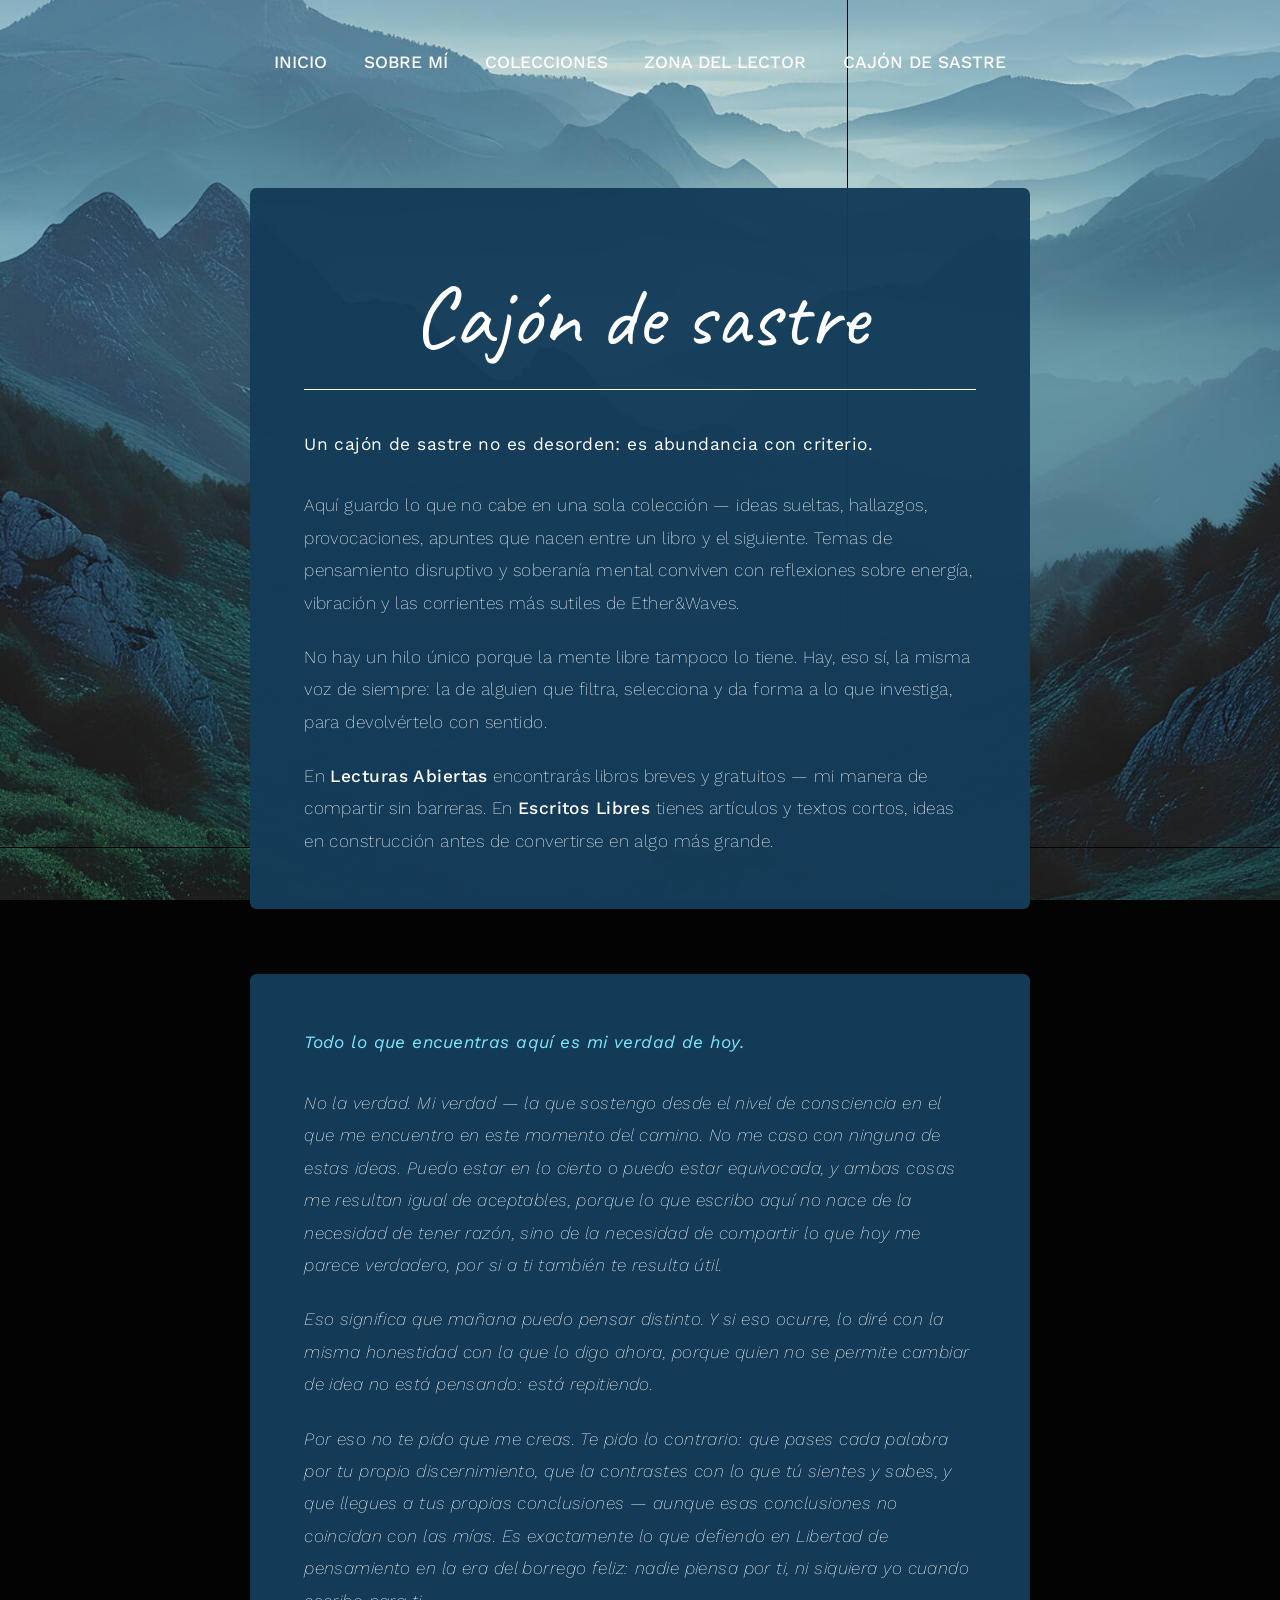
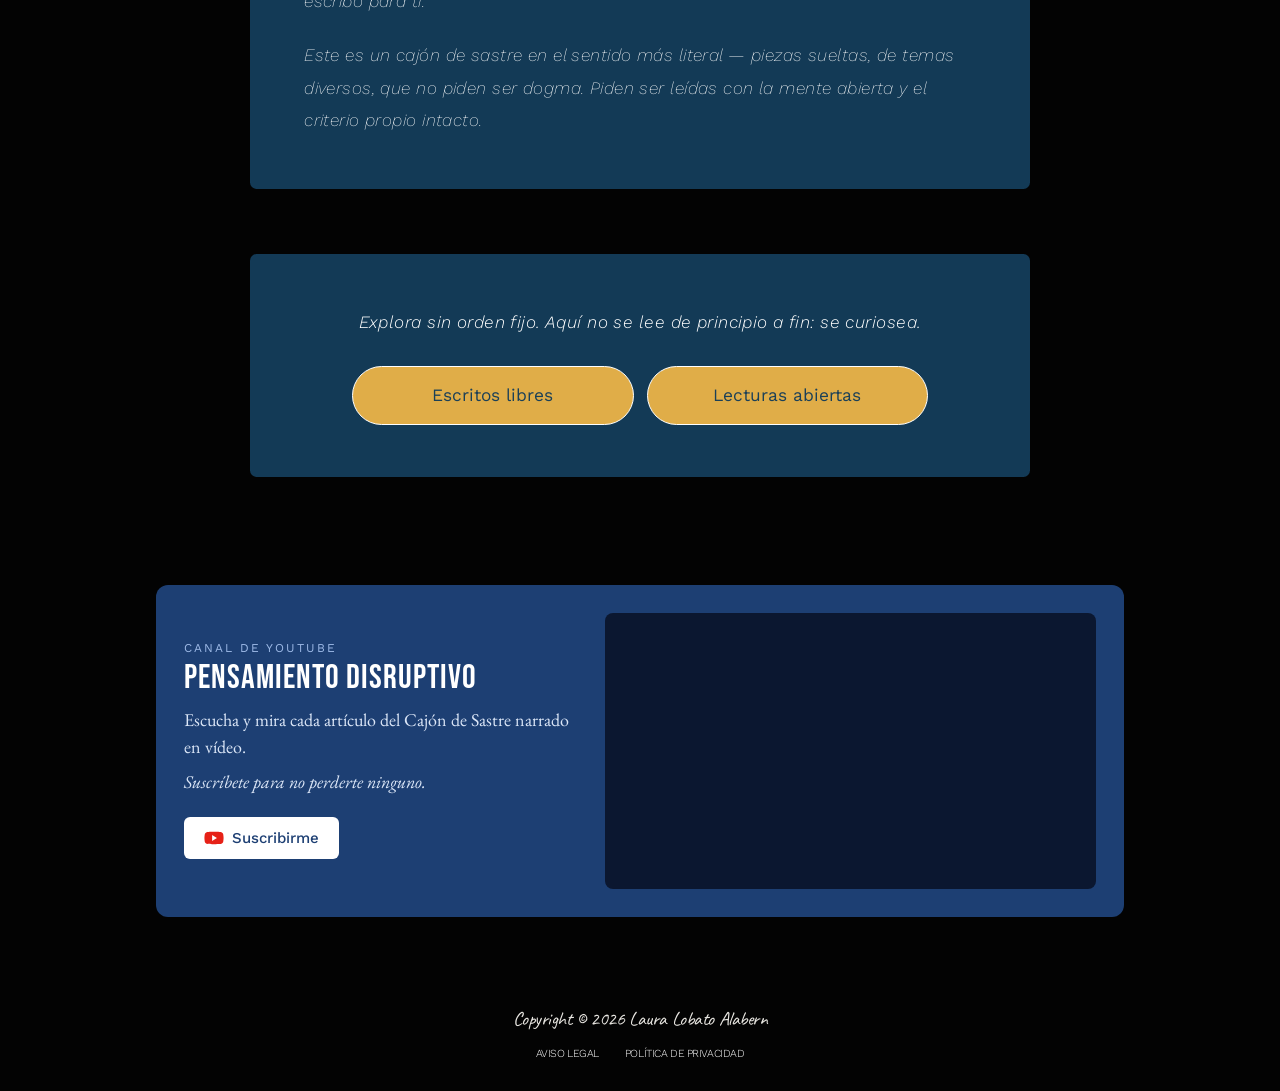
==== commit a4c6ac95: "Add YouTube section with video and subscription link" ====
--- a/index.html
+++ b/index.html
@@ -22,7 +22,7 @@
 	<script>
 	/* Los enlaces antiguos (…lauralobatoalabern.com/#moneda-pared) llevan al artículo nuevo */
 	(function () {
-		var mapa = {"dos-frecuencias": "articulos/dos-frecuencias-un-solo-mundo.html", "moneda-pared": "articulos/la-moneda-en-la-pared.html", "siembra-invisible": "articulos/la-siembra-invisible.html", "bloqueo-base": "articulos/el-bloqueo-en-la-base.html"};
+		var mapa = {"dos-frecuencias": "/articulos/dos-frecuencias-un-solo-mundo", "moneda-pared": "/articulos/la-moneda-en-la-pared", "siembra-invisible": "/articulos/la-siembra-invisible", "bloqueo-base": "/articulos/el-bloqueo-en-la-base"};
 		var h = decodeURIComponent((location.hash || '').slice(1));
 		if (mapa[h]) location.replace(mapa[h]);
 	})();
@@ -32,7 +32,7 @@
 <a class="saltar" href="#principal">Saltar al contenido</a>
 <div class="sitio">
 	<div class="contenido">
-		<nav aria-label="Menú principal"><ul class="menu"><li><a href="https://lauralobatoalabern.com/">INICIO</a></li><li><a href="https://lauralobatoalabern.com/#sobre-mi">SOBRE MÍ</a></li><li><a href="https://lauralobatoalabern.com/#colecciones">COLECCIONES</a></li><li><a href="https://lauralobatoalabern.com/#zona-lector">ZONA DEL LECTOR</a></li><li><a href="index.html" aria-current="page">CAJÓN DE SASTRE</a></li></ul></nav>
+		<nav aria-label="Menú principal"><ul class="menu"><li><a href="https://lauralobatoalabern.com/">INICIO</a></li><li><a href="https://lauralobatoalabern.com/#sobre-mi">SOBRE MÍ</a></li><li><a href="https://lauralobatoalabern.com/#colecciones">COLECCIONES</a></li><li><a href="https://lauralobatoalabern.com/#zona-lector">ZONA DEL LECTOR</a></li><li><a href="https://cajonsastre.lauralobatoalabern.com/" aria-current="page">CAJÓN DE SASTRE</a></li></ul></nav>
 		<main id="principal" class="vistas">
 			<div class="vista vista--inicio" data-vista="inicio">
 			<section class="panel">
@@ -70,45 +70,45 @@
 				<hr class="divisor">
 				<p class="texto">Aquí no hay libros: hay ideas antes de convertirse en algo más grande. Artículos y textos breves para picotear a tu aire.</p>
 				<ul class="tarjetas">
+				<li class="tarjeta" data-slug="urano-el-despertador-de-la-conciencia" data-col="Uranian Vision Collection">
+					<h3 class="tarjeta__titulo">Urano, el despertador de la conciencia</h3>
+					<span class="tarjeta__subtitulo">El fin de la hipnosis colectiva</span>
+					<p class="tarjeta__texto">Saturno levanta los muros; Urano los atraviesa. El rayo que disuelve la hipnosis colectiva y te devuelve la soberanía interior.</p>
+					<a class="tarjeta__boton" href="/articulos/urano-el-despertador-de-la-conciencia" aria-label="Leer «Urano, el despertador de la conciencia»">Leer</a>
+				</li>
+				<li class="tarjeta" data-slug="la-fractura-del-viejo-mundo" data-col="Uranian Vision Collection">
+					<h3 class="tarjeta__titulo">La fractura del viejo mundo</h3>
+					<span class="tarjeta__subtitulo">La tensión entre Saturno y Urano en la época actual</span>
+					<p class="tarjeta__texto">Control frente a soberanía. El choque entre Saturno y Urano ya no es teoría: es el conflicto central de nuestra vida cotidiana.</p>
+					<a class="tarjeta__boton" href="/articulos/la-fractura-del-viejo-mundo" aria-label="Leer «La fractura del viejo mundo»">Leer</a>
+				</li>
 				<li class="tarjeta" data-slug="la-cosecha-de-la-atencion" data-col="Uranian Vision Collection">
 					<h3 class="tarjeta__titulo">La cosecha de la atención</h3>
 					<span class="tarjeta__subtitulo">Cómo el sistema desvía tu energía creativa hacia realidades colectivas</span>
 					<p class="tarjeta__texto">Un drama mediático tras otro, sin tregua. No es casualidad: tu atención es la energía que alimenta guiones que no has escrito.</p>
-					<a class="tarjeta__boton" href="articulos/la-cosecha-de-la-atencion.html" aria-label="Leer «La cosecha de la atención»">Leer</a>
+					<a class="tarjeta__boton" href="/articulos/la-cosecha-de-la-atencion" aria-label="Leer «La cosecha de la atención»">Leer</a>
 				</li>
 				<li class="tarjeta" data-slug="despertar-sin-huir-del-mundo" data-col="Uranian Vision Collection">
 					<h3 class="tarjeta__titulo">Despertar sin huir del mundo</h3>
 					<span class="tarjeta__subtitulo">Las claves profundas del Cuarto Camino de Gurdjieff</span>
 					<p class="tarjeta__texto">Creemos llevar las riendas, pero vivimos en piloto automático. Gurdjieff propuso despertar sin retirarse: en medio de la vida diaria.</p>
-					<a class="tarjeta__boton" href="articulos/despertar-sin-huir-del-mundo.html" aria-label="Leer «Despertar sin huir del mundo»">Leer</a>
+					<a class="tarjeta__boton" href="/articulos/despertar-sin-huir-del-mundo" aria-label="Leer «Despertar sin huir del mundo»">Leer</a>
 				</li>
 				<li class="tarjeta" data-slug="las-cuatro-ataduras-del-pensamiento" data-col="Ether&amp;Waves Collection">
 					<h3 class="tarjeta__titulo">Las cuatro ataduras del pensamiento</h3>
 					<span class="tarjeta__subtitulo">El verdadero margen de nuestra libertad mental</span>
 					<p class="tarjeta__texto">Creemos que pensamos con libertad, pero egregores, subconsciente y energía deciden más de lo que imaginas. ¿Cuánto margen te queda?</p>
-					<a class="tarjeta__boton" href="articulos/las-cuatro-ataduras-del-pensamiento.html" aria-label="Leer «Las cuatro ataduras del pensamiento»">Leer</a>
+					<a class="tarjeta__boton" href="/articulos/las-cuatro-ataduras-del-pensamiento" aria-label="Leer «Las cuatro ataduras del pensamiento»">Leer</a>
 				</li>
 				<li class="tarjeta" data-slug="uni-versidad" data-col="Uranian Vision Collection">
 					<h3 class="tarjeta__titulo">Uni-versidad</h3>
 					<span class="tarjeta__subtitulo">Una sola versión del mundo y por qué necesitamos una multiversidad</span>
 					<p class="tarjeta__texto">La universidad reduce lo múltiple a una única versión oficial. ¿Y si el saber fuera un mapa sin bordes?</p>
-					<a class="tarjeta__boton" href="articulos/uni-versidad.html" aria-label="Leer «Uni-versidad»">Leer</a>
-				</li>
-				<li class="tarjeta" data-slug="dos-maneras-de-habitar-la-vida" data-col="Uranian Vision Collection">
-					<h3 class="tarjeta__titulo">Dos maneras de habitar la vida</h3>
-					<span class="tarjeta__subtitulo">Materialismo o consciencia: cómo una sola <br class='salto-ancho'>creencia reordena toda tu existencia</span>
-					<p class="tarjeta__texto">¿Accidente químico o consciencia encarnada? La respuesta que das, aunque nunca la formules, lo decide todo.</p>
-					<a class="tarjeta__boton" href="articulos/dos-maneras-de-habitar-la-vida.html" aria-label="Leer «Dos maneras de habitar la vida»">Leer</a>
-				</li>
-				<li class="tarjeta" data-slug="dos-adolescentes-dos-mundos" data-col="Uranian Vision Collection">
-					<h3 class="tarjeta__titulo">Dos adolescentes,<br>dos mundos</h3>
-					<span class="tarjeta__subtitulo">Cómo vive la adolescencia quien se cree solo <br class='salto-ancho'>materia y quien se sabe alma</span>
-					<p class="tarjeta__texto">Mismo instituto, mismo móvil, mundos distintos. Lo que un adolescente cree ser decide qué adulto será.</p>
-					<a class="tarjeta__boton" href="articulos/dos-adolescentes-dos-mundos.html" aria-label="Leer «Dos adolescentes, dos mundos»">Leer</a>
+					<a class="tarjeta__boton" href="/articulos/uni-versidad" aria-label="Leer «Uni-versidad»">Leer</a>
 				</li>
 				</ul>
 				<ul class="botones botones--todos">
-					<li><a class="boton-oro" href="indice.html">Ver todos los artículos</a></li>
+					<li><a class="boton-oro" href="/indice">Ver todos los artículos</a></li>
 				</ul>
 			</section>
 
@@ -123,6 +123,70 @@
 			</section>
 		</main>
 	</div>
+	<!-- ===== CUADRO YOUTUBE · PENSAMIENTO DISRUPTIVO ===== -->
+<link rel="preconnect" href="https://fonts.googleapis.com">
+<link rel="preconnect" href="https://fonts.gstatic.com" crossorigin>
+<link href="https://fonts.googleapis.com/css2?family=Bebas+Neue&family=EB+Garamond:wght@400;500&family=Work+Sans:wght@400;500&display=swap" rel="stylesheet">
+
+<style>
+  .pdtv-seccion{max-width:1000px;margin:56px auto;padding:0 16px;box-sizing:border-box}
+  .pdtv-cuadro{background:#1d3f73;color:#fff;border-radius:12px;padding:28px;display:grid;grid-template-columns:minmax(0,1fr) minmax(0,1.25fr);gap:28px;align-items:center;box-sizing:border-box}
+  .pdtv-etiqueta{font-family:'Work Sans',Arial,sans-serif;font-size:12px;letter-spacing:2px;text-transform:uppercase;color:#9fbbe8;margin:0}
+  .pdtv-titulo{font-family:'Bebas Neue',Impact,sans-serif;font-size:34px;font-weight:400;letter-spacing:1px;line-height:1.05;color:#fff;margin:6px 0 10px}
+  .pdtv-texto{font-family:'EB Garamond',Georgia,serif;font-size:18px;line-height:1.5;color:#dbe6f7;margin:0}
+  .pdtv-texto-2{margin:8px 0 22px;font-style:italic}
+  .pdtv-boton{display:inline-flex;align-items:center;gap:8px;background:#fff;color:#1d3f73;font-family:'Work Sans',Arial,sans-serif;font-size:15px;font-weight:500;text-decoration:none;padding:11px 20px;border-radius:6px;transition:background .2s ease}
+  .pdtv-boton:hover,.pdtv-boton:focus-visible{background:#e3ecfa}
+  .pdtv-boton svg{width:20px;height:20px;flex-shrink:0}
+  .pdtv-video{position:relative;width:100%;aspect-ratio:16/9;border-radius:8px;overflow:hidden;background:#0b1730}
+  .pdtv-video iframe{position:absolute;inset:0;width:100%;height:100%;border:0}
+
+  /* TABLET (721px – 1024px) */
+  @media (max-width:1024px){
+    .pdtv-seccion{margin:48px auto;padding:0 24px}
+    .pdtv-cuadro{grid-template-columns:minmax(0,1fr) minmax(0,1fr);padding:24px;gap:22px}
+    .pdtv-titulo{font-size:30px}
+    .pdtv-texto{font-size:17px}
+  }
+
+  /* MÓVIL (hasta 720px) */
+  @media (max-width:720px){
+    .pdtv-seccion{margin:40px auto;padding:0 16px}
+    .pdtv-cuadro{grid-template-columns:minmax(0,1fr);padding:22px 18px;gap:20px;text-align:center}
+    .pdtv-titulo{font-size:28px}
+    .pdtv-texto{font-size:16.5px}
+    .pdtv-texto-2{margin:6px 0 18px}
+    .pdtv-boton{justify-content:center;width:100%;max-width:260px;box-sizing:border-box}
+  }
+</style>
+
+<section class="pdtv-seccion" aria-labelledby="pdtv-titulo">
+  <div class="pdtv-cuadro">
+    <div>
+      <p class="pdtv-etiqueta">Canal de YouTube</p>
+      <h2 class="pdtv-titulo" id="pdtv-titulo">Pensamiento Disruptivo</h2>
+      <p class="pdtv-texto">Escucha y mira cada artículo del Cajón de Sastre narrado en vídeo.</p>
+      <p class="pdtv-texto pdtv-texto-2">Suscríbete para no perderte ninguno.</p>
+      <a class="pdtv-boton" href="https://www.youtube.com/@PensamientoDisruptivoTV?sub_confirmation=1" target="_blank" rel="noopener">
+        <svg viewBox="0 0 24 24" aria-hidden="true">
+          <path fill="#e62117" d="M23 7.2a3 3 0 0 0-2.1-2.1C19 4.6 12 4.6 12 4.6s-7 0-8.9.5A3 3 0 0 0 1 7.2 31 31 0 0 0 .5 12a31 31 0 0 0 .5 4.8 3 3 0 0 0 2.1 2.1c1.9.5 8.9.5 8.9.5s7 0 8.9-.5a3 3 0 0 0 2.1-2.1 31 31 0 0 0 .5-4.8 31 31 0 0 0-.5-4.8z"/>
+          <path fill="#fff" d="M9.75 15.5 15.5 12 9.75 8.5z"/>
+        </svg>
+        Suscribirme
+      </a>
+    </div>
+    <div class="pdtv-video">
+      <iframe
+        src="https://www.youtube-nocookie.com/embed/videoseries?list=UULF2Kq8B0C1qD3pYbOI9TwD7A&rel=0"
+        title="Último vídeo de Pensamiento Disruptivo"
+        loading="lazy"
+        allow="accelerometer; clipboard-write; encrypted-media; gyroscope; picture-in-picture; web-share"
+        referrerpolicy="strict-origin-when-cross-origin"
+        allowfullscreen></iframe>
+    </div>
+  </div>
+</section>
+<!-- ===== FIN CUADRO YOUTUBE ===== -->
 	<footer class="pie">
 	<p class="pie__copyright">Copyright © 2026 Laura Lobato Alabern</p>
 	<ul class="pie__enlaces">
@@ -148,5 +212,22 @@
 	mostrar();
 })();
 </script>
+<!-- Estadísticas: Cloudflare Web Analytics (no cuenta las visitas de la autora: abrir una vez la web con ?soyyo; para volver a contarlas, ?soylector) -->
+<script>
+(function () {
+	try {
+		var q = location.search;
+		if (q.indexOf('soyyo') !== -1) localStorage.setItem('noContarme', '1');
+		if (q.indexOf('soylector') !== -1) localStorage.removeItem('noContarme');
+		if (localStorage.getItem('noContarme') === '1') return;
+	} catch (e) {}
+	var s = document.createElement('script');
+	s.defer = true;
+	s.src = 'https://static.cloudflareinsights.com/beacon.min.js';
+	s.setAttribute('data-cf-beacon', '{"token": "a7a8092ff70c465bae6b05d05f35cd06"}');
+	document.body.appendChild(s);
+})();
+</script>
+<!-- Fin estadísticas -->
 </body>
 </html>
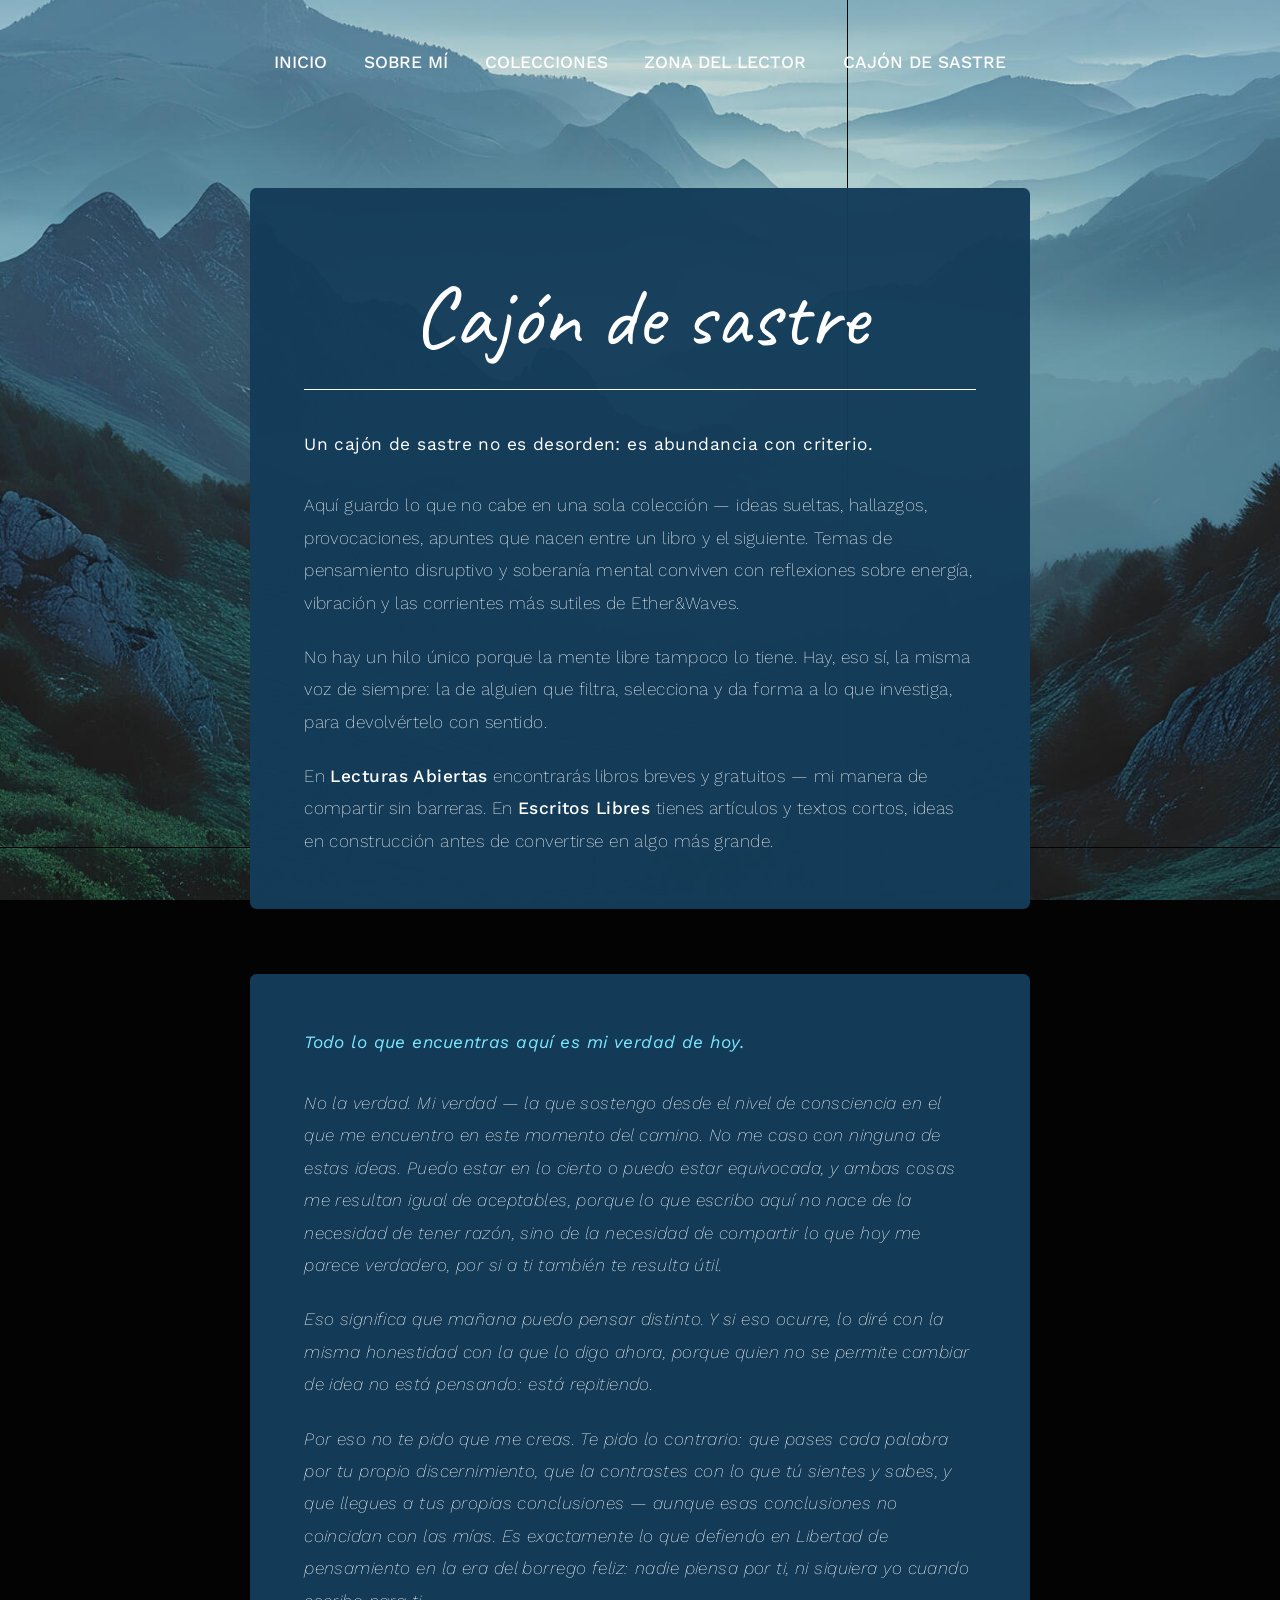
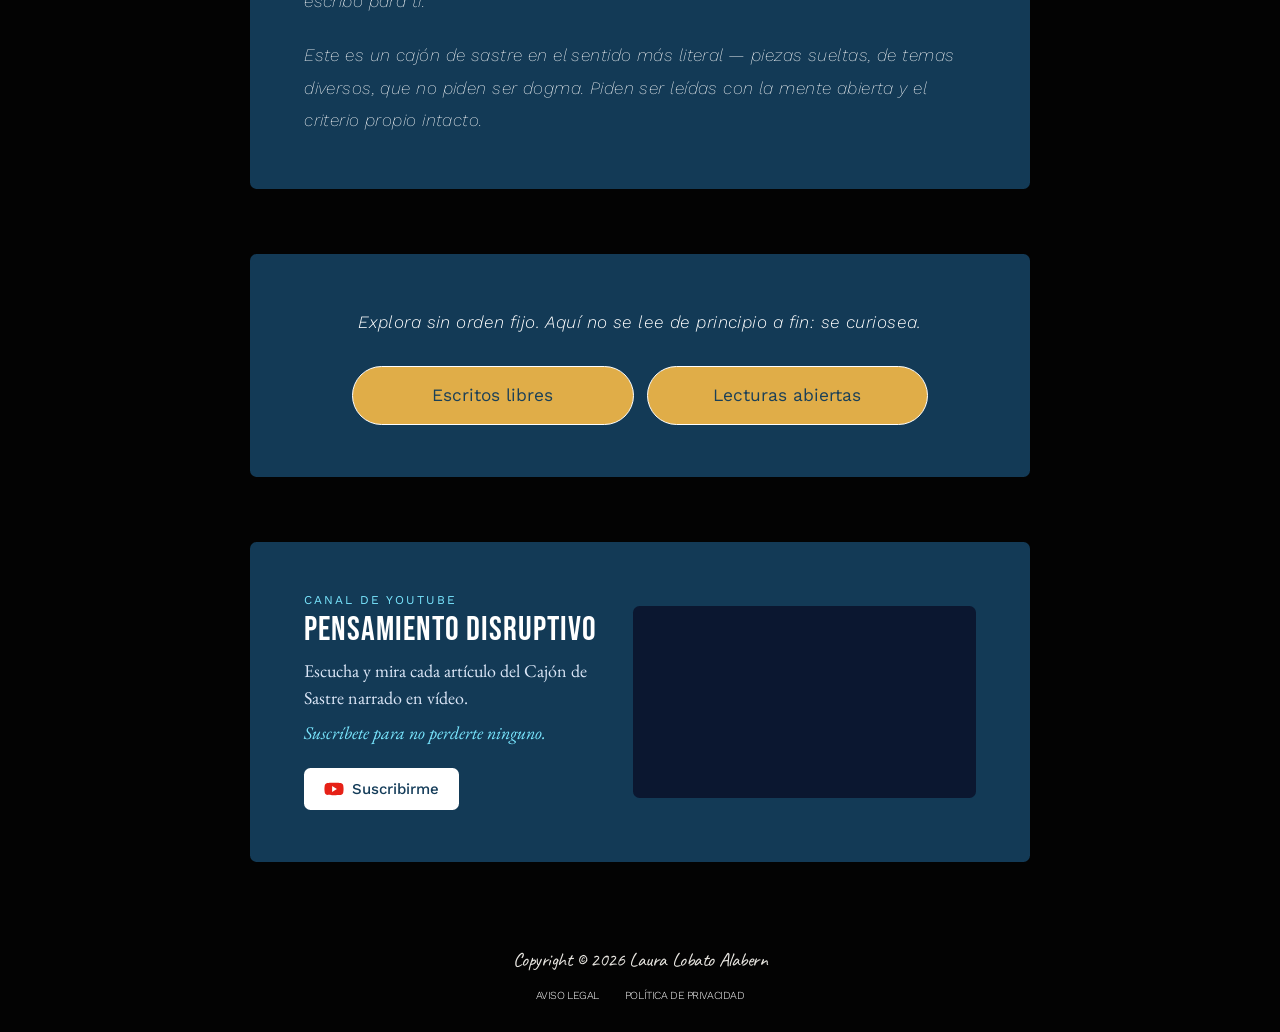
==== commit b417feb0: "Update index.html" ====
--- a/index.html
+++ b/index.html
@@ -27,6 +27,38 @@
 		if (mapa[h]) location.replace(mapa[h]);
 	})();
 	</script>
+	<!-- ===== ESTILOS CUADRO YOUTUBE · PENSAMIENTO DISRUPTIVO ===== -->
+	<link rel="preconnect" href="https://fonts.googleapis.com">
+	<link rel="preconnect" href="https://fonts.gstatic.com" crossorigin>
+	<link href="https://fonts.googleapis.com/css2?family=Bebas+Neue&display=swap" rel="stylesheet">
+	<style>
+		/* Usa la clase .panel de la web: mismo ancho, relleno, color y separación que los demás recuadros */
+		.vista--inicio > .panel:last-child{margin-bottom:3.75rem}
+		.pdtv-cuadro{display:grid;grid-template-columns:minmax(0,1fr) minmax(0,1.15fr);gap:1.75rem;align-items:center}
+		.pdtv-etiqueta{font-family:var(--sans);font-size:12px;letter-spacing:2px;text-transform:uppercase;color:var(--cian);margin:0}
+		.pdtv-titulo{font-family:'Bebas Neue',Impact,sans-serif;font-size:34px;font-weight:400;letter-spacing:1px;line-height:1.05;text-transform:uppercase;color:var(--blanco);margin:6px 0 10px}
+		.pdtv-texto{font-family:var(--serif);font-size:18px;line-height:1.5;color:#dbe6f7;margin:0}
+		.pdtv-texto-2{margin:8px 0 22px;font-style:italic;color:var(--cian)}
+		.pdtv-boton{display:inline-flex;align-items:center;gap:8px;background:var(--blanco);color:var(--azul);font-family:var(--sans);font-size:15px;font-weight:500;text-decoration:none;padding:11px 20px;border-radius:.375rem;transition:background .2s ease}
+		.pdtv-boton:hover,.pdtv-boton:focus-visible{background:#e3ecfa}
+		.pdtv-boton svg{width:20px;height:20px;flex-shrink:0}
+		.pdtv-video{position:relative;width:100%;aspect-ratio:16/9;border-radius:.375rem;overflow:hidden;background:#0b1730}
+		.pdtv-video iframe{position:absolute;inset:0;width:100%;height:100%;border:0}
+		/* Tablet y móvil: una sola columna centrada (mismos cortes que la web) */
+		@media (max-width:736px){
+			.vista--inicio > .panel:last-child{margin-bottom:2.625rem}
+			.pdtv-cuadro{grid-template-columns:minmax(0,1fr);gap:1.5rem;text-align:center}
+			.pdtv-titulo{font-size:30px}
+			.pdtv-texto{font-size:17px}
+			.pdtv-texto-2{margin:6px 0 18px}
+			.pdtv-boton{justify-content:center;width:100%;max-width:260px;box-sizing:border-box}
+		}
+		@media (max-width:480px){
+			.pdtv-titulo{font-size:28px}
+			.pdtv-texto{font-size:16.5px}
+		}
+	</style>
+	<!-- ===== FIN ESTILOS CUADRO YOUTUBE ===== -->
 </head>
 <body>
 <a class="saltar" href="#principal">Saltar al contenido</a>
@@ -121,72 +153,31 @@
 					<p class="tarjeta__texto" style="margin:8px 0 0 0"><span class="tarjeta__libro">Metafísica para principiantes</span><span class="tarjeta__libro">¿Qué es realmente despertar?</span></p>
 				</div>
 			</section>
+
+			<!-- ===== CUADRO YOUTUBE · PENSAMIENTO DISRUPTIVO ===== -->
+			<section class="panel pdtv-panel" aria-labelledby="pdtv-titulo">
+				<div class="pdtv-cuadro">
+					<div>
+						<p class="pdtv-etiqueta">Canal de YouTube</p>
+						<h2 class="pdtv-titulo" id="pdtv-titulo">Pensamiento Disruptivo</h2>
+						<p class="pdtv-texto">Escucha y mira cada artículo del Cajón de Sastre narrado en vídeo.</p>
+						<p class="pdtv-texto pdtv-texto-2">Suscríbete para no perderte ninguno.</p>
+						<a class="pdtv-boton" href="https://www.youtube.com/@PensamientoDisruptivoTV?sub_confirmation=1" target="_blank" rel="noopener">
+							<svg viewBox="0 0 24 24" aria-hidden="true">
+								<path fill="#e62117" d="M23 7.2a3 3 0 0 0-2.1-2.1C19 4.6 12 4.6 12 4.6s-7 0-8.9.5A3 3 0 0 0 1 7.2 31 31 0 0 0 .5 12a31 31 0 0 0 .5 4.8 3 3 0 0 0 2.1 2.1c1.9.5 8.9.5 8.9.5s7 0 8.9-.5a3 3 0 0 0 2.1-2.1 31 31 0 0 0 .5-4.8 31 31 0 0 0-.5-4.8z"/>
+								<path fill="#fff" d="M9.75 15.5 15.5 12 9.75 8.5z"/>
+							</svg>
+							Suscribirme
+						</a>
+					</div>
+					<div class="pdtv-video">
+						<iframe src="https://www.youtube-nocookie.com/embed/videoseries?list=UULF2Kq8B0C1qD3pYbOI9TwD7A&amp;rel=0" title="Último vídeo de Pensamiento Disruptivo" loading="lazy" allow="accelerometer; clipboard-write; encrypted-media; gyroscope; picture-in-picture; web-share" referrerpolicy="strict-origin-when-cross-origin" allowfullscreen></iframe>
+					</div>
+				</div>
+			</section>
+			<!-- ===== FIN CUADRO YOUTUBE ===== -->
 		</main>
 	</div>
-	<!-- ===== CUADRO YOUTUBE · PENSAMIENTO DISRUPTIVO ===== -->
-<link rel="preconnect" href="https://fonts.googleapis.com">
-<link rel="preconnect" href="https://fonts.gstatic.com" crossorigin>
-<link href="https://fonts.googleapis.com/css2?family=Bebas+Neue&family=EB+Garamond:wght@400;500&family=Work+Sans:wght@400;500&display=swap" rel="stylesheet">
-
-<style>
-  .pdtv-seccion{max-width:1000px;margin:56px auto;padding:0 16px;box-sizing:border-box}
-  .pdtv-cuadro{background:#1d3f73;color:#fff;border-radius:12px;padding:28px;display:grid;grid-template-columns:minmax(0,1fr) minmax(0,1.25fr);gap:28px;align-items:center;box-sizing:border-box}
-  .pdtv-etiqueta{font-family:'Work Sans',Arial,sans-serif;font-size:12px;letter-spacing:2px;text-transform:uppercase;color:#9fbbe8;margin:0}
-  .pdtv-titulo{font-family:'Bebas Neue',Impact,sans-serif;font-size:34px;font-weight:400;letter-spacing:1px;line-height:1.05;color:#fff;margin:6px 0 10px}
-  .pdtv-texto{font-family:'EB Garamond',Georgia,serif;font-size:18px;line-height:1.5;color:#dbe6f7;margin:0}
-  .pdtv-texto-2{margin:8px 0 22px;font-style:italic}
-  .pdtv-boton{display:inline-flex;align-items:center;gap:8px;background:#fff;color:#1d3f73;font-family:'Work Sans',Arial,sans-serif;font-size:15px;font-weight:500;text-decoration:none;padding:11px 20px;border-radius:6px;transition:background .2s ease}
-  .pdtv-boton:hover,.pdtv-boton:focus-visible{background:#e3ecfa}
-  .pdtv-boton svg{width:20px;height:20px;flex-shrink:0}
-  .pdtv-video{position:relative;width:100%;aspect-ratio:16/9;border-radius:8px;overflow:hidden;background:#0b1730}
-  .pdtv-video iframe{position:absolute;inset:0;width:100%;height:100%;border:0}
-
-  /* TABLET (721px – 1024px) */
-  @media (max-width:1024px){
-    .pdtv-seccion{margin:48px auto;padding:0 24px}
-    .pdtv-cuadro{grid-template-columns:minmax(0,1fr) minmax(0,1fr);padding:24px;gap:22px}
-    .pdtv-titulo{font-size:30px}
-    .pdtv-texto{font-size:17px}
-  }
-
-  /* MÓVIL (hasta 720px) */
-  @media (max-width:720px){
-    .pdtv-seccion{margin:40px auto;padding:0 16px}
-    .pdtv-cuadro{grid-template-columns:minmax(0,1fr);padding:22px 18px;gap:20px;text-align:center}
-    .pdtv-titulo{font-size:28px}
-    .pdtv-texto{font-size:16.5px}
-    .pdtv-texto-2{margin:6px 0 18px}
-    .pdtv-boton{justify-content:center;width:100%;max-width:260px;box-sizing:border-box}
-  }
-</style>
-
-<section class="pdtv-seccion" aria-labelledby="pdtv-titulo">
-  <div class="pdtv-cuadro">
-    <div>
-      <p class="pdtv-etiqueta">Canal de YouTube</p>
-      <h2 class="pdtv-titulo" id="pdtv-titulo">Pensamiento Disruptivo</h2>
-      <p class="pdtv-texto">Escucha y mira cada artículo del Cajón de Sastre narrado en vídeo.</p>
-      <p class="pdtv-texto pdtv-texto-2">Suscríbete para no perderte ninguno.</p>
-      <a class="pdtv-boton" href="https://www.youtube.com/@PensamientoDisruptivoTV?sub_confirmation=1" target="_blank" rel="noopener">
-        <svg viewBox="0 0 24 24" aria-hidden="true">
-          <path fill="#e62117" d="M23 7.2a3 3 0 0 0-2.1-2.1C19 4.6 12 4.6 12 4.6s-7 0-8.9.5A3 3 0 0 0 1 7.2 31 31 0 0 0 .5 12a31 31 0 0 0 .5 4.8 3 3 0 0 0 2.1 2.1c1.9.5 8.9.5 8.9.5s7 0 8.9-.5a3 3 0 0 0 2.1-2.1 31 31 0 0 0 .5-4.8 31 31 0 0 0-.5-4.8z"/>
-          <path fill="#fff" d="M9.75 15.5 15.5 12 9.75 8.5z"/>
-        </svg>
-        Suscribirme
-      </a>
-    </div>
-    <div class="pdtv-video">
-      <iframe
-        src="https://www.youtube-nocookie.com/embed/videoseries?list=UULF2Kq8B0C1qD3pYbOI9TwD7A&rel=0"
-        title="Último vídeo de Pensamiento Disruptivo"
-        loading="lazy"
-        allow="accelerometer; clipboard-write; encrypted-media; gyroscope; picture-in-picture; web-share"
-        referrerpolicy="strict-origin-when-cross-origin"
-        allowfullscreen></iframe>
-    </div>
-  </div>
-</section>
-<!-- ===== FIN CUADRO YOUTUBE ===== -->
 	<footer class="pie">
 	<p class="pie__copyright">Copyright © 2026 Laura Lobato Alabern</p>
 	<ul class="pie__enlaces">
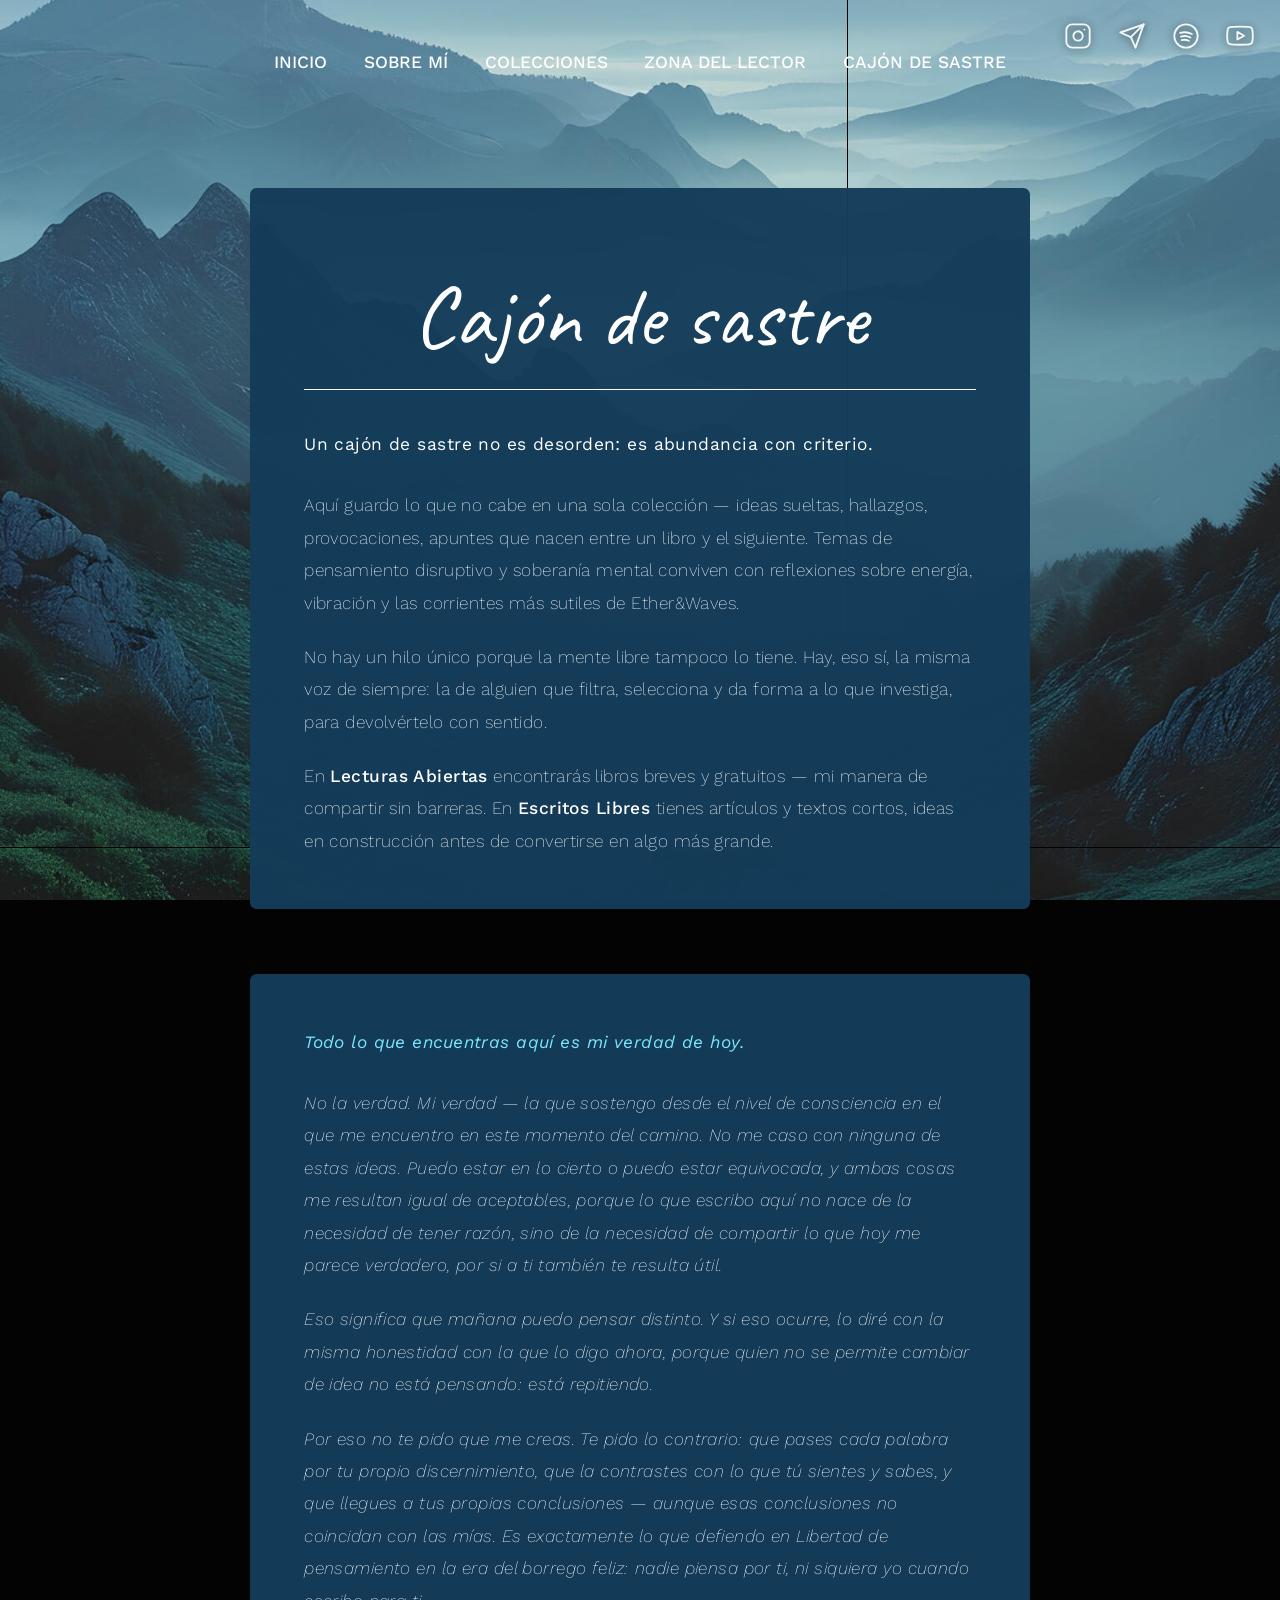
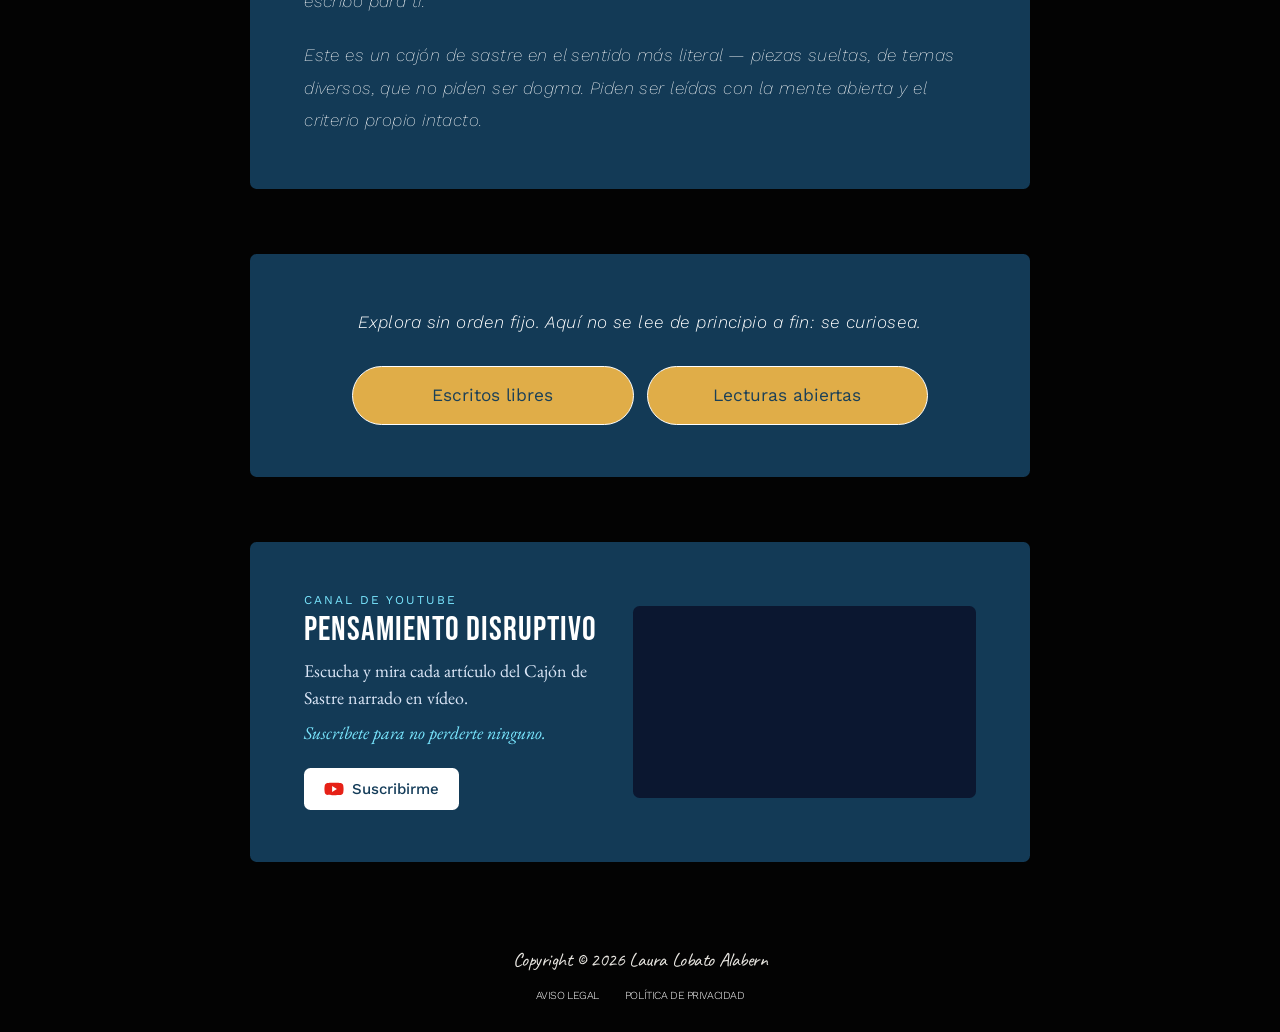
==== commit db127b5e: "Iconos redes" ====
--- a/index.html
+++ b/index.html
@@ -61,6 +61,7 @@
 	<!-- ===== FIN ESTILOS CUADRO YOUTUBE ===== -->
 </head>
 <body>
+<nav class="redes-arriba" aria-label="Redes"><a href="https://www.instagram.com/uranianvisioncollection" target="_blank" rel="noopener noreferrer" aria-label="Instagram" title="Instagram"><svg viewBox="0 0 24 24" stroke-width="1.6" stroke-linecap="round" stroke-linejoin="round" aria-hidden="true"><rect x="2" y="2" width="20" height="20" rx="5" ry="5"></rect><path d="M16 11.37a4 4 0 1 1-7.914 1.174A4 4 0 0 1 16 11.37z"></path><line x1="17.5" y1="6.5" x2="17.5" y2="6.5"></line></svg></a><a href="https://t.me/pensamientodisruptivo" target="_blank" rel="noopener noreferrer" aria-label="Telegram" title="Telegram"><svg viewBox="0 0 24 24" stroke-width="1.6" stroke-linecap="round" stroke-linejoin="round" aria-hidden="true"><line x1="22" y1="2" x2="11" y2="13"></line><polygon points="22 2 15 22 11 13 2 9 22 2"></polygon></svg></a><a href="https://open.spotify.com/author/2XJarpO1DptcM6ioV4V4YG" target="_blank" rel="noopener noreferrer" aria-label="Spotify" title="Spotify"><svg viewBox="0 0 24 24" stroke-width="1.6" stroke-linecap="round" stroke-linejoin="round" aria-hidden="true"><circle cx="12" cy="12" r="10"></circle><path d="M7 9.4c3.3-1 7-.7 10 .9"></path><path d="M7.6 12.5c2.7-.8 5.7-.5 8.2.8"></path><path d="M8.3 15.5c2.1-.6 4.3-.3 6.1.6"></path></svg></a><a href="https://www.youtube.com/@PensamientoDisruptivoTV" target="_blank" rel="noopener noreferrer" aria-label="YouTube" title="YouTube"><svg viewBox="0 0 24 24" stroke-width="1.6" stroke-linecap="round" stroke-linejoin="round" aria-hidden="true"><path d="M22.54 6.42a2.78 2.78 0 0 0-1.94-2C18.88 4 12 4 12 4s-6.88 0-8.6.46a2.78 2.78 0 0 0-1.94 2A29 29 0 0 0 1 11.75a29 29 0 0 0 .46 5.33A2.78 2.78 0 0 0 3.4 19c1.72.46 8.6.46 8.6.46s6.88 0 8.6-.46a2.78 2.78 0 0 0 1.94-2 29 29 0 0 0 .46-5.25 29 29 0 0 0-.46-5.33z"></path><polygon points="9.75 15.02 15.5 11.75 9.75 8.48 9.75 15.02"></polygon></svg></a></nav>
 <a class="saltar" href="#principal">Saltar al contenido</a>
 <div class="sitio">
 	<div class="contenido">
@@ -179,6 +180,7 @@
 		</main>
 	</div>
 	<footer class="pie">
+	<div class="redes-pie"><div class="redes-pie__linea" aria-hidden="true"></div><nav class="redes-pie__iconos" aria-label="Redes"><a href="https://www.instagram.com/uranianvisioncollection" target="_blank" rel="noopener noreferrer" aria-label="Instagram" title="Instagram"><svg viewBox="0 0 24 24" stroke-width="1.6" stroke-linecap="round" stroke-linejoin="round" aria-hidden="true"><rect x="2" y="2" width="20" height="20" rx="5" ry="5"></rect><path d="M16 11.37a4 4 0 1 1-7.914 1.174A4 4 0 0 1 16 11.37z"></path><line x1="17.5" y1="6.5" x2="17.5" y2="6.5"></line></svg></a><a href="https://t.me/pensamientodisruptivo" target="_blank" rel="noopener noreferrer" aria-label="Telegram" title="Telegram"><svg viewBox="0 0 24 24" stroke-width="1.6" stroke-linecap="round" stroke-linejoin="round" aria-hidden="true"><line x1="22" y1="2" x2="11" y2="13"></line><polygon points="22 2 15 22 11 13 2 9 22 2"></polygon></svg></a><a href="https://open.spotify.com/author/2XJarpO1DptcM6ioV4V4YG" target="_blank" rel="noopener noreferrer" aria-label="Spotify" title="Spotify"><svg viewBox="0 0 24 24" stroke-width="1.6" stroke-linecap="round" stroke-linejoin="round" aria-hidden="true"><circle cx="12" cy="12" r="10"></circle><path d="M7 9.4c3.3-1 7-.7 10 .9"></path><path d="M7.6 12.5c2.7-.8 5.7-.5 8.2.8"></path><path d="M8.3 15.5c2.1-.6 4.3-.3 6.1.6"></path></svg></a><a href="https://www.youtube.com/@PensamientoDisruptivoTV" target="_blank" rel="noopener noreferrer" aria-label="YouTube" title="YouTube"><svg viewBox="0 0 24 24" stroke-width="1.6" stroke-linecap="round" stroke-linejoin="round" aria-hidden="true"><path d="M22.54 6.42a2.78 2.78 0 0 0-1.94-2C18.88 4 12 4 12 4s-6.88 0-8.6.46a2.78 2.78 0 0 0-1.94 2A29 29 0 0 0 1 11.75a29 29 0 0 0 .46 5.33A2.78 2.78 0 0 0 3.4 19c1.72.46 8.6.46 8.6.46s6.88 0 8.6-.46a2.78 2.78 0 0 0 1.94-2 29 29 0 0 0 .46-5.25 29 29 0 0 0-.46-5.33z"></path><polygon points="9.75 15.02 15.5 11.75 9.75 8.48 9.75 15.02"></polygon></svg></a></nav></div>
 	<p class="pie__copyright">Copyright © 2026 Laura Lobato Alabern</p>
 	<ul class="pie__enlaces">
 		<li><a href="https://lauralobatoalabern.com/#aviso-legal">Aviso legal</a></li>
--- a/estilo.css
+++ b/estilo.css
@@ -520,6 +520,30 @@
 }
 .cds-tg-btn:hover { background: var(--oro-claro); }
 
+/* Aviso YouTube al final de cada artículo (debajo del de Telegram) */
+.cds-yt-wrap { margin-top: 2.25rem; }
+.cds-yt-btn {
+	display: inline-flex;
+	align-items: center;
+	justify-content: center;
+	gap: 10px;
+	box-sizing: border-box;
+	height: 3.375rem;
+	padding: 0 34px;
+	font-family: var(--sans);
+	font-size: .875em;
+	font-weight: 500;
+	letter-spacing: .12em;
+	color: var(--blanco);
+	background: var(--azul);
+	border: 1px solid #FFFFFF;
+	border-radius: 3rem;
+	text-decoration: none;
+	transition: background .25s ease;
+}
+.cds-yt-btn:hover { background: var(--azul-hover); }
+.cds-yt-btn svg { width: 22px; height: 22px; flex-shrink: 0; }
+
 /* Panel final: otros artículos */
 .otros-titulo {
 	margin: 0;
@@ -721,3 +745,68 @@
 	.fila__sep { display: none; }
 	.fila__col { display: block; margin-top: .2rem; }
 }
+
+/* ---------- Iconos de redes (Instagram · Telegram · Spotify · YouTube) ----------
+   Igual que en la web principal de Carrd:
+   ordenador -> fijos arriba a la derecha, con fundido de entrada y zoom al pasar el ratón;
+   tablet y móvil (1024px o menos) -> en el pie, encima del copyright, con una línea fina. */
+@keyframes redes-fadein {
+	from { opacity: 0; transform: translateY(-15px); }
+	to   { opacity: 1; transform: translateY(0); }
+}
+.redes-arriba {
+	position: fixed;
+	top: 20px;
+	right: 24px;
+	z-index: 999999;
+	display: flex;
+	align-items: center;
+	gap: 22px;
+	opacity: 0;
+	animation: redes-fadein 3.75s ease 3s forwards;
+}
+.redes-arriba a {
+	display: inline-flex;
+	align-items: center;
+	justify-content: center;
+	padding: 2px;
+	text-decoration: none;
+	opacity: .9;
+	transition: opacity .3s ease, transform .3s ease;
+}
+.redes-arriba a:hover { opacity: 1; transform: scale(1.15); }
+.redes-arriba svg {
+	width: 28px;
+	height: 28px;
+	stroke: #ffffff;
+	fill: none;
+	filter: drop-shadow(0 1px 4px rgba(0,0,0,.65));
+}
+.redes-pie { display: none; text-align: center; margin: 32px 0 0 0; }
+.redes-pie__linea {
+	width: 215px;
+	height: 1px;
+	margin: 0 auto 14px auto;
+	background: rgba(255,255,255,.55);
+}
+.redes-pie__iconos { display: inline-flex; align-items: center; justify-content: center; gap: 14px; }
+.redes-pie__iconos a {
+	display: inline-flex;
+	align-items: center;
+	justify-content: center;
+	width: 48px;
+	height: 48px;
+	text-decoration: none;
+	opacity: .85;
+	transition: opacity .3s ease;
+	-webkit-tap-highlight-color: transparent;
+}
+.redes-pie__iconos a:hover, .redes-pie__iconos a:active { opacity: 1; }
+.redes-pie__iconos svg { width: 27px; height: 27px; stroke: #ffffff; fill: none; }
+@media (max-width: 1024px) {
+	.redes-arriba { display: none !important; }
+	.redes-pie { display: block; }
+}
+@media (prefers-reduced-motion: reduce) {
+	.redes-arriba { animation: none; opacity: 1; }
+}
